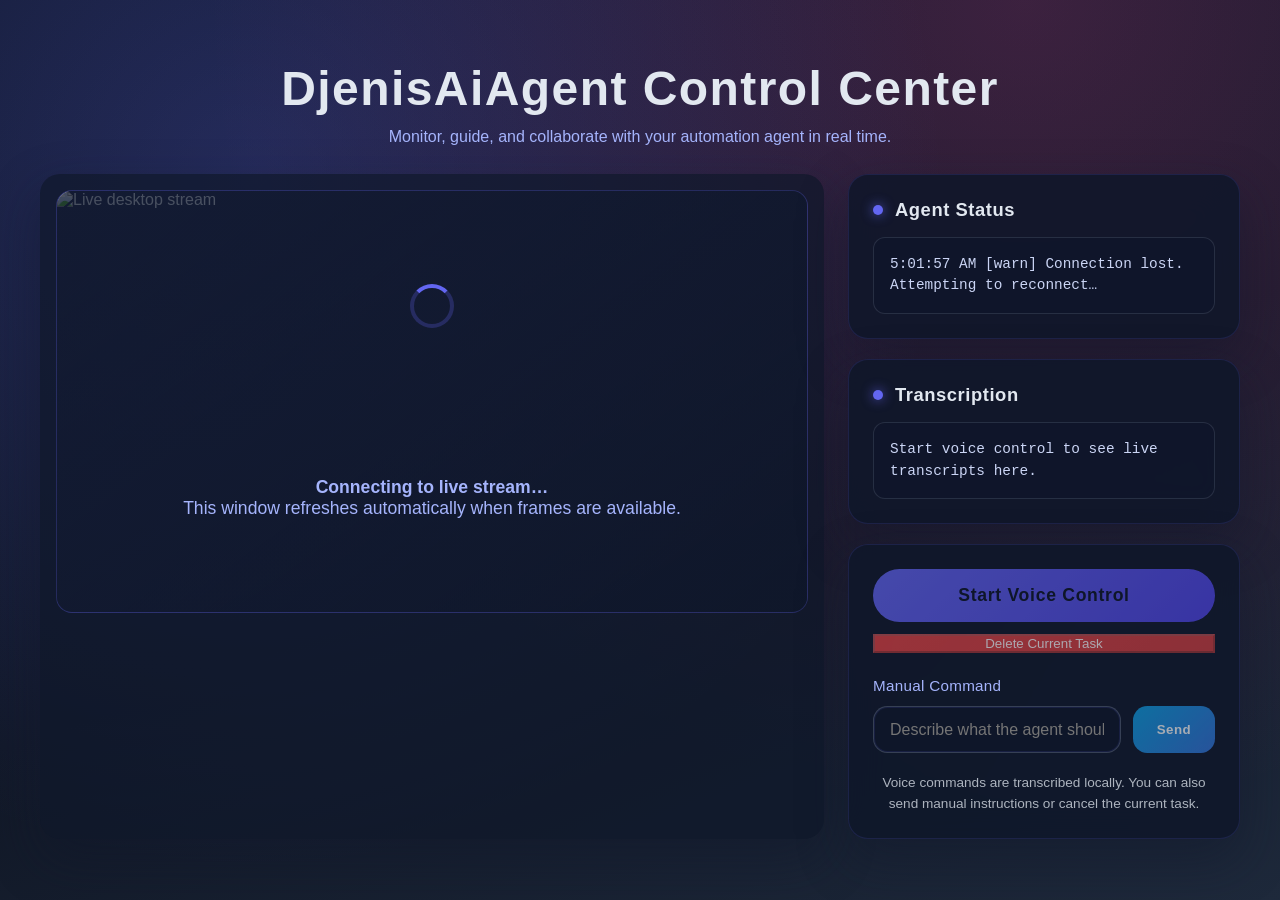
==== index.html @ ed9f4517 "feat: Implement asynchronous agent loop and WebSocket support - Added FastAPI, Uvicorn, and Python W" ====
<!DOCTYPE html>
<html lang="en">
<head>
    <meta charset="UTF-8" />
    <meta name="viewport" content="width=device-width, initial-scale=1.0" />
    <title>DjenisAiAgent Control Center</title>
    <style>
        :root {
            --bg: #0f172a;
            --bg-panel: rgba(15, 23, 42, 0.85);
            --text: #e2e8f0;
            --muted: #a5b4fc;
            --accent: #6366f1;
            --accent-dark: #4f46e5;
            --danger: #ef4444;
            --warning: #f59e0b;
            --success: #22c55e;
            --shadow: 0 20px 50px rgba(15, 23, 42, 0.45);
        }

        * {
            box-sizing: border-box;
            margin: 0;
            padding: 0;
        }

        body {
            min-height: 100vh;
            font-family: "Inter", -apple-system, BlinkMacSystemFont, "Segoe UI", sans-serif;
            background: radial-gradient(circle at 20% 20%, rgba(99, 102, 241, 0.25), transparent 55%),
                        radial-gradient(circle at 80% 0%, rgba(236, 72, 153, 0.2), transparent 60%),
                        linear-gradient(160deg, #0f172a 0%, #111827 55%, #1e293b 100%);
            color: var(--text);
            display: flex;
            align-items: center;
            justify-content: center;
            padding: 2.5rem 1.5rem;
        }

        .container {
            width: 100%;
            max-width: 1200px;
            display: grid;
            gap: 1.75rem;
        }

        header {
            text-align: center;
        }

        header h1 {
            font-size: clamp(2rem, 4vw, 3rem);
            font-weight: 700;
            letter-spacing: 0.03em;
        }

        header p {
            margin-top: 0.75rem;
            font-size: 1rem;
            color: var(--muted);
        }

        .content {
            display: grid;
            grid-template-columns: minmax(0, 2fr) minmax(0, 1fr);
            gap: 1.5rem;
        }

        .stream-container {
            position: relative;
            background: rgba(15, 23, 42, 0.7);
            border-radius: 1.25rem;
            overflow: hidden;
            padding: 1rem;
            box-shadow: var(--shadow);
        }

        .stream-wrapper {
            width: 100%;
            position: relative;
            aspect-ratio: 16 / 9;
            border-radius: 1rem;
            background: linear-gradient(145deg, rgba(99, 102, 241, 0.12), rgba(15, 23, 42, 0.85));
            border: 1px solid rgba(99, 102, 241, 0.25);
            overflow: hidden;
        }

        #stream {
            width: 100%;
            height: 100%;
            object-fit: cover;
            display: block;
            filter: saturate(1.05) contrast(1.05);
        }

        .stream-placeholder {
            position: absolute;
            inset: 0;
            display: grid;
            place-items: center;
            gap: 0.75rem;
            color: var(--muted);
            font-size: 1.1rem;
            text-align: center;
            padding: 1.5rem;
            background: linear-gradient(160deg, rgba(15, 23, 42, 0.75) 0%, rgba(15, 23, 42, 0.55) 100%);
        }

        .spinner {
            width: 44px;
            height: 44px;
            border-radius: 50%;
            border: 4px solid rgba(99, 102, 241, 0.25);
            border-top-color: var(--accent);
            animation: spin 1s linear infinite;
        }

        .panels {
            display: grid;
            gap: 1.25rem;
        }

        .panel {
            background: var(--bg-panel);
            border-radius: 1.25rem;
            padding: 1.5rem;
            box-shadow: var(--shadow);
            border: 1px solid rgba(99, 102, 241, 0.15);
            backdrop-filter: blur(18px);
        }

        .panel h2 {
            font-size: 1.15rem;
            margin-bottom: 1rem;
            display: flex;
            align-items: center;
            gap: 0.75rem;
            letter-spacing: 0.03em;
        }

        .panel h2::before {
            content: "";
            width: 10px;
            height: 10px;
            border-radius: 50%;
            background: var(--accent);
            box-shadow: 0 0 12px rgba(99, 102, 241, 0.8);
        }

        pre {
            max-height: 280px;
            overflow-y: auto;
            background: rgba(15, 23, 42, 0.6);
            border-radius: 0.75rem;
            padding: 1rem;
            font-family: "JetBrains Mono", "Fira Code", ui-monospace, SFMono-Regular, Menlo, Monaco, Consolas, "Liberation Mono", "Courier New", monospace;
            font-size: 0.9rem;
            line-height: 1.5;
            white-space: pre-wrap;
            word-break: break-word;
            border: 1px solid rgba(148, 163, 184, 0.18);
            color: #cbd5f5;
        }

        .controls {
            display: grid;
            gap: 1.25rem;
            place-items: center;
        }

        .control-buttons {
            display: flex;
            flex-wrap: wrap;
            gap: 0.75rem;
            width: 100%;
            justify-content: center;
        }

        .control-buttons button {
            flex: 1 1 220px;
        }

        #controlBtn {
            width: min(100%, 320px);
            padding: 1rem 1.5rem;
            border-radius: 999px;
            border: none;
            font-size: 1.1rem;
            font-weight: 600;
            letter-spacing: 0.04em;
            transition: transform 0.18s ease, box-shadow 0.18s ease, background 0.18s ease, color 0.18s ease;
            cursor: pointer;
            color: #0f172a;
        }

        #controlBtn.idle {
            background: linear-gradient(135deg, var(--accent) 0%, var(--accent-dark) 100%);
            box-shadow: 0 10px 25px rgba(99, 102, 241, 0.35);
        }

        #controlBtn.idle:hover {
            transform: translateY(-2px);
        }

        #controlBtn.listening {
            background: linear-gradient(135deg, rgba(239, 68, 68, 0.95) 0%, rgba(239, 68, 68, 0.8) 100%);
            box-shadow: 0 0 0 0 rgba(239, 68, 68, 0.65);
            color: #fff7f7;
            animation: pulse 1.8s infinite;
        }

        #controlBtn.processing {
            background: linear-gradient(135deg, rgba(245, 158, 11, 0.95) 0%, rgba(245, 158, 11, 0.85) 100%);
            box-shadow: 0 10px 30px rgba(245, 158, 11, 0.45);
            cursor: not-allowed;
            color: #fff9ec;
        }

        #controlBtn.disabled {
            background: linear-gradient(135deg, rgba(148, 163, 184, 0.4) 0%, rgba(148, 163, 184, 0.6) 100%);
            color: rgba(15, 23, 42, 0.65);
            cursor: not-allowed;
            box-shadow: none;
        }

        .controls .danger {
            background: linear-gradient(135deg, rgba(239, 68, 68, 0.95), rgba(239, 68, 68, 0.85));
            color: #fff5f5;
            box-shadow: 0 10px 25px rgba(239, 68, 68, 0.35);
        }

        .controls .danger:hover:not(:disabled) {
            transform: translateY(-2px);
            box-shadow: 0 12px 32px rgba(239, 68, 68, 0.45);
        }

        .manual-command {
            width: 100%;
            display: flex;
            flex-direction: column;
            gap: 0.75rem;
            margin-top: 0.25rem;
        }

        .manual-command label {
            font-size: 0.95rem;
            color: var(--muted);
            letter-spacing: 0.02em;
        }

        .manual-input {
            display: flex;
            gap: 0.75rem;
            width: 100%;
        }

        .manual-input input {
            flex: 1;
            padding: 0.85rem 1rem;
            border-radius: 0.9rem;
            border: 1px solid rgba(148, 163, 184, 0.3);
            background: rgba(15, 23, 42, 0.65);
            color: var(--text);
            font-size: 1rem;
            transition: border 0.2s ease, box-shadow 0.2s ease;
            box-shadow: inset 0 0 0 1px rgba(99, 102, 241, 0.12);
        }

        .manual-input input:focus {
            outline: none;
            border-color: rgba(99, 102, 241, 0.6);
            box-shadow: 0 0 0 2px rgba(99, 102, 241, 0.25);
        }

        #sendTextBtn {
            padding: 0.85rem 1.5rem;
            border-radius: 0.9rem;
            background: linear-gradient(135deg, rgba(14, 165, 233, 0.95), rgba(59, 130, 246, 0.85));
            color: #f8fafc;
            font-weight: 600;
            letter-spacing: 0.03em;
            border: none;
            cursor: pointer;
            transition: transform 0.18s ease, box-shadow 0.18s ease;
            box-shadow: 0 10px 25px rgba(59, 130, 246, 0.35);
        }

        #sendTextBtn:hover:not(:disabled) {
            transform: translateY(-2px);
            box-shadow: 0 14px 32px rgba(59, 130, 246, 0.45);
        }

        button:disabled {
            opacity: 0.65;
            cursor: not-allowed;
            transform: none !important;
            box-shadow: none !important;
        }

        .status-note {
            font-size: 0.85rem;
            color: rgba(226, 232, 240, 0.75);
            text-align: center;
            line-height: 1.5;
        }

        .status-note strong {
            color: #e0e7ff;
        }

        @keyframes spin {
            to {
                transform: rotate(360deg);
            }
        }

        @keyframes pulse {
            0% {
                box-shadow: 0 0 0 0 rgba(239, 68, 68, 0.4);
            }
            70% {
                box-shadow: 0 0 0 22px rgba(239, 68, 68, 0);
            }
            100% {
                box-shadow: 0 0 0 0 rgba(239, 68, 68, 0);
            }
        }

        @media (max-width: 1024px) {
            body {
                padding: 2rem 1rem;
            }

            .content {
                grid-template-columns: 1fr;
            }

            .stream-container {
                order: -1;
            }
        }

        @media (max-width: 640px) {
            header p {
                font-size: 0.95rem;
            }

            .panel {
                padding: 1.25rem;
            }

            pre {
                max-height: 220px;
                font-size: 0.85rem;
            }

            .control-buttons {
                flex-direction: column;
            }

            .manual-input {
                flex-direction: column;
            }

            .manual-input button {
                width: 100%;
            }
        }
    </style>
</head>
<body>
    <div class="container">
        <header>
            <h1>DjenisAiAgent Control Center</h1>
            <p>Monitor, guide, and collaborate with your automation agent in real time.</p>
        </header>
        <main class="content">
            <section class="stream-container">
                <div class="stream-wrapper">
                    <img id="stream" src="/stream" alt="Live desktop stream" />
                    <div class="stream-placeholder" id="streamPlaceholder">
                        <div class="spinner" aria-hidden="true"></div>
                        <div>
                            <strong>Connecting to live stream…</strong>
                            <p>This window refreshes automatically when frames are available.</p>
                        </div>
                    </div>
                </div>
            </section>
            <section class="panels">
                <div class="status-panel panel">
                    <h2>Agent Status</h2>
                    <pre id="agentStatus">Waiting for updates…</pre>
                </div>
                <div class="transcript-panel panel">
                    <h2>Transcription</h2>
                    <pre id="transcript">Start voice control to see live transcripts here.</pre>
                </div>
                <div class="controls panel">
                    <div class="control-buttons">
                        <button id="controlBtn" class="idle" data-state="idle" type="button">Start Voice Control</button>
                        <button id="deleteTaskBtn" class="danger" type="button">Delete Current Task</button>
                    </div>
                    <div class="manual-command">
                        <label for="textCommandInput">Manual Command</label>
                        <div class="manual-input">
                            <input id="textCommandInput" type="text" autocomplete="off" placeholder="Describe what the agent should do" />
                            <button id="sendTextBtn" type="button">Send</button>
                        </div>
                    </div>
                    <p class="status-note" id="controlHint">
                        Voice commands are transcribed locally. You can also send manual instructions or cancel the current task.
                    </p>
                </div>
            </section>
        </main>
    </div>

    <script>
        const controlBtn = document.getElementById("controlBtn");
        const deleteTaskBtn = document.getElementById("deleteTaskBtn");
        const sendTextBtn = document.getElementById("sendTextBtn");
        const textCommandInput = document.getElementById("textCommandInput");
        const controlHint = document.getElementById("controlHint");
        const agentStatus = document.getElementById("agentStatus");
        const transcript = document.getElementById("transcript");
        const stream = document.getElementById("stream");
        const streamPlaceholder = document.getElementById("streamPlaceholder");

        const wsProtocol = window.location.protocol === "https:" ? "wss" : "ws";
        const wsEndpoint = `${wsProtocol}://${window.location.host}/ws`;
        const streamUrl = new URL("/stream", window.location.origin);
        const reconnectDelayMs = 3000;

        let socket;
        let reconnectTimer;
        let recognition;
        let isRecognizing = false;
        let resumeAfterProcessing = false;
        let processingTimeout;
        let isWebSocketOpen = false;
        const transcriptHistory = [];

        const SpeechRecognition = window.SpeechRecognition || window.webkitSpeechRecognition;
        const PROCESSING_TIMEOUT_MS = 15000;
        const TRANSCRIPT_HISTORY_LIMIT = 50;

        const setConnectivity = (connected) => {
            isWebSocketOpen = connected;
            sendTextBtn.disabled = !connected;
            deleteTaskBtn.disabled = !connected;

            if (controlBtn.dataset.state !== "disabled") {
                controlBtn.disabled = !connected || controlBtn.dataset.state === "processing";
            }

            if (!connected) {
                resumeAfterProcessing = false;
                if (recognition && isRecognizing) {
                    isRecognizing = false;
                    try {
                        recognition.stop();
                    } catch (error) {
                        console.warn("Recognition stop failed during disconnect", error);
                    }
                }
            }
        };

        const setButtonState = (state, label) => {
            if (processingTimeout) {
                clearTimeout(processingTimeout);
                processingTimeout = undefined;
            }
            controlBtn.classList.remove("idle", "listening", "processing", "disabled");
            controlBtn.classList.add(state);
            controlBtn.dataset.state = state;
            controlBtn.textContent = label;
            controlBtn.disabled = state === "processing" || state === "disabled" || !isWebSocketOpen;

            if (state === "processing") {
                processingTimeout = setTimeout(() => {
                    if (controlBtn.dataset.state === "processing") {
                        setButtonState("idle", "Start Voice Control");
                        logStatus("Processing timeout elapsed. Ready for next command.", "warn");
                        resumeAfterProcessing = false;
                    }
                }, PROCESSING_TIMEOUT_MS);
            }
        };

        const logStatus = (message, level = "info") => {
            const prefix = level === "error" ? "[error]" : level === "warn" ? "[warn]" : "[info]";
            const timestamp = new Date().toLocaleTimeString();
            agentStatus.textContent = `${timestamp} ${prefix} ${message}`;
        };

        const updateTranscript = (interim = "") => {
            const finalSection = transcriptHistory.join("\n");
            const interimClean = interim.trim();
            let output = finalSection;
            if (interimClean) {
                output += `${finalSection ? "\n\n" : ""}[Interim] ${interimClean}`;
            }
            transcript.textContent = output || "Start voice control to see live transcripts here.";
        };

        const sendCommand = (commandText, { source = "voice" } = {}) => {
            const payload = (commandText || "").trim();
            if (!payload) {
                logStatus("Cannot send an empty command.", "warn");
                return false;
            }

            if (!socket || socket.readyState !== WebSocket.OPEN) {
                logStatus("WebSocket offline. Unable to deliver command.", "error");
                return false;
            }

            const envelope = {
                type: "command",
                payload,
                source,
                requestedAt: Date.now()
            };

            try {
                socket.send(JSON.stringify(envelope));
            } catch (error) {
                console.error("Failed to send command", error);
                logStatus("Network error while sending command.", "error");
                return false;
            }

            logStatus(`Command sent (${source}): "${payload}"`);

            if (source === "voice") {
                resumeAfterProcessing = true;
            } else {
                resumeAfterProcessing = false;
                transcriptHistory.push(`📝 Manual: ${payload}`);
                if (transcriptHistory.length > TRANSCRIPT_HISTORY_LIMIT) {
                    transcriptHistory.shift();
                }
                updateTranscript();
            }

            setButtonState("processing", source === "voice" ? "Processing…" : "Processing manual command…");
            return true;
        };

        const scheduleReconnect = () => {
            if (reconnectTimer) {
                return;
            }
            reconnectTimer = setTimeout(() => {
                reconnectTimer = undefined;
                connectWebSocket();
            }, reconnectDelayMs);
        };

        const connectWebSocket = () => {
            if (socket && socket.readyState === WebSocket.OPEN) {
                return;
            }

            socket = new WebSocket(wsEndpoint);

            socket.onopen = () => {
                if (reconnectTimer) {
                    clearTimeout(reconnectTimer);
                    reconnectTimer = undefined;
                }
                setConnectivity(true);
                logStatus("Connected to agent.");
            };

            socket.onmessage = (event) => {
                const message = event.data;
                agentStatus.textContent = message;

                if (typeof message === "string") {
                    const normalized = message.toLowerCase();

                    const readyForNext = normalized.includes("ready for next command");
                    const cancellationAck = normalized.includes("cancellation requested");
                    const emptyIgnored = normalized.includes("empty command ignored");

                    if (cancellationAck) {
                        resumeAfterProcessing = false;
                        if (recognition && isRecognizing) {
                            isRecognizing = false;
                            try {
                                recognition.stop();
                            } catch (error) {
                                console.warn("Recognition stop failed after cancellation", error);
                            }
                        }
                        if (controlBtn.dataset.state !== "disabled") {
                            setButtonState("idle", "Start Voice Control");
                        }
                        return;
                    }

                    if (readyForNext) {
                        if (resumeAfterProcessing && recognition && controlBtn.dataset.state !== "disabled") {
                            resumeAfterProcessing = false;
                            try {
                                recognition.start();
                                isRecognizing = true;
                                setButtonState("listening", "Listening… Tap to stop");
                                logStatus("Ready for next command. Voice control resumed.");
                                return;
                            } catch (error) {
                                console.error("Failed to restart recognition", error);
                                logStatus("Unable to restart voice capture automatically.", "warn");
                            }
                        }

                        if (controlBtn.dataset.state === "processing") {
                            setButtonState("idle", "Start Voice Control");
                        }
                        return;
                    }

                    if (emptyIgnored && controlBtn.dataset.state === "processing") {
                        setButtonState("idle", "Start Voice Control");
                    }
                }
            };

            socket.onclose = () => {
                setConnectivity(false);
                logStatus("Connection lost. Attempting to reconnect…", "warn");
                if (controlBtn.dataset.state !== "disabled") {
                    setButtonState("idle", "Start Voice Control");
                }
                scheduleReconnect();
            };

            socket.onerror = (error) => {
                console.error("WebSocket error", error);
                logStatus("WebSocket error encountered.", "error");
            };
        };

        const initialiseSpeechRecognition = () => {
            if (!SpeechRecognition) {
                controlBtn.classList.remove("idle", "listening", "processing");
                controlBtn.classList.add("disabled");
                controlBtn.dataset.state = "disabled";
                controlBtn.disabled = true;
                controlBtn.textContent = "Voice Control Unsupported";
                controlHint.innerHTML = "Your browser doesn't support the Web Speech API. Try Chrome on desktop.";
                logStatus("Speech recognition unavailable on this browser.", "error");
                return false;
            }

            if (recognition) {
                return true;
            }

            recognition = new SpeechRecognition();
            recognition.lang = navigator.language || "en-US";
            recognition.continuous = true;
            recognition.interimResults = true;

            recognition.onstart = () => {
                isRecognizing = true;
                resumeAfterProcessing = false;
                setButtonState("listening", "Listening… Tap to stop");
                logStatus("Listening for commands…");
            };

            recognition.onresult = (event) => {
                let interimTranscript = "";
                const finalSegments = [];

                for (let i = event.resultIndex; i < event.results.length; i += 1) {
                    const result = event.results[i];
                    const textChunk = (result[0]?.transcript || "").trim();
                    if (!textChunk) {
                        continue;
                    }
                    if (result.isFinal) {
                        finalSegments.push(textChunk);
                    } else {
                        interimTranscript += `${textChunk} `;
                    }
                }

                if (finalSegments.length > 0) {
                    finalSegments.forEach((segment) => {
                        transcriptHistory.push(segment);
                        if (transcriptHistory.length > TRANSCRIPT_HISTORY_LIMIT) {
                            transcriptHistory.shift();
                        }
                    });
                    updateTranscript();
                    const combined = finalSegments.join(" ");
                    const dispatched = sendCommand(combined, { source: "voice" });
                    if (dispatched) {
                        isRecognizing = false;
                        try {
                            recognition.stop();
                        } catch (error) {
                            console.warn("Unable to stop recognition after dispatch", error);
                        }
                    } else {
                        resumeAfterProcessing = false;
                        if (controlBtn.dataset.state !== "disabled") {
                            setButtonState("idle", "Start Voice Control");
                        }
                    }
                } else {
                    updateTranscript(interimTranscript);
                }
            };

            recognition.onerror = (event) => {
                console.error("Speech recognition error:", event.error);
                logStatus(`Speech recognition error: ${event.error}`, "error");
                isRecognizing = false;
                resumeAfterProcessing = false;
                if (event.error === "not-allowed" || event.error === "service-not-allowed") {
                    controlBtn.classList.add("disabled");
                    controlBtn.dataset.state = "disabled";
                    controlBtn.disabled = true;
                    controlBtn.textContent = "Microphone Access Blocked";
                    controlHint.textContent = "Microphone access denied. Update browser permissions and reload.";
                }
            };

            recognition.onend = () => {
                if (resumeAfterProcessing && socket && socket.readyState === WebSocket.OPEN && controlBtn.dataset.state !== "disabled") {
                    try {
                        recognition.start();
                        isRecognizing = true;
                        setButtonState("listening", "Listening… Tap to stop");
                        resumeAfterProcessing = false;
                        return;
                    } catch (error) {
                        console.error("Failed to restart recognition on end", error);
                        logStatus("Unable to restart voice capture automatically.", "warn");
                    }
                }

                if (isRecognizing) {
                    try {
                        recognition.start();
                        return;
                    } catch (error) {
                        console.error("Recognition restart failed", error);
                        isRecognizing = false;
                    }
                }

                if (controlBtn.dataset.state !== "processing" && controlBtn.dataset.state !== "disabled") {
                    setButtonState("idle", "Start Voice Control");
                }
            };

            return true;
        };

        controlBtn.addEventListener("click", () => {
            const state = controlBtn.dataset.state || "idle";
            if (state === "processing" || state === "disabled") {
                return;
            }

            if (!recognition && !initialiseSpeechRecognition()) {
                return;
            }

            if (!recognition) {
                return;
            }

            if (state === "idle") {
                if (!isWebSocketOpen) {
                    logStatus("WebSocket offline. Connect before starting voice control.", "warn");
                    return;
                }
                isRecognizing = true;
                resumeAfterProcessing = false;
                recognition.start();
            } else if (state === "listening") {
                isRecognizing = false;
                resumeAfterProcessing = false;
                recognition.stop();
                setButtonState("idle", "Start Voice Control");
                logStatus("Voice control paused.");
            }
        });

        sendTextBtn.addEventListener("click", () => {
            const command = textCommandInput.value.trim();
            if (!command) {
                textCommandInput.focus();
                return;
            }
            if (sendCommand(command, { source: "manual" })) {
                textCommandInput.value = "";
            }
        });

        textCommandInput.addEventListener("keydown", (event) => {
            if (event.key === "Enter") {
                event.preventDefault();
                sendTextBtn.click();
            }
        });

        deleteTaskBtn.addEventListener("click", () => {
            if (!socket || socket.readyState !== WebSocket.OPEN) {
                logStatus("Cannot cancel task: WebSocket offline.", "error");
                return;
            }

            socket.send(JSON.stringify({
                type: "delete_task",
                requestedAt: Date.now()
            }));
            resumeAfterProcessing = false;
            if (recognition && isRecognizing) {
                isRecognizing = false;
                try {
                    recognition.stop();
                } catch (error) {
                    console.warn("Unable to stop recognition during cancellation", error);
                }
            }
            setButtonState("processing", "Cancelling current task…");
            logStatus("Cancellation request sent to agent.");
        });

        stream.src = streamUrl.href;
        stream.addEventListener("load", () => {
            streamPlaceholder.style.display = "none";
        });
        stream.addEventListener("error", () => {
            streamPlaceholder.style.display = "grid";
        });
        if (stream.complete && stream.naturalWidth > 0) {
            streamPlaceholder.style.display = "none";
        }

        setButtonState("idle", "Start Voice Control");
        setConnectivity(false);
        connectWebSocket();
        const speechReady = initialiseSpeechRecognition();
        if (speechReady && isWebSocketOpen) {
            setButtonState("idle", "Start Voice Control");
        }

        window.addEventListener("beforeunload", () => {
            if (socket && socket.readyState === WebSocket.OPEN) {
                socket.close();
            }
            if (recognition && isRecognizing) {
                isRecognizing = false;
                recognition.stop();
            }
        });
    </script>
</body>
</html>
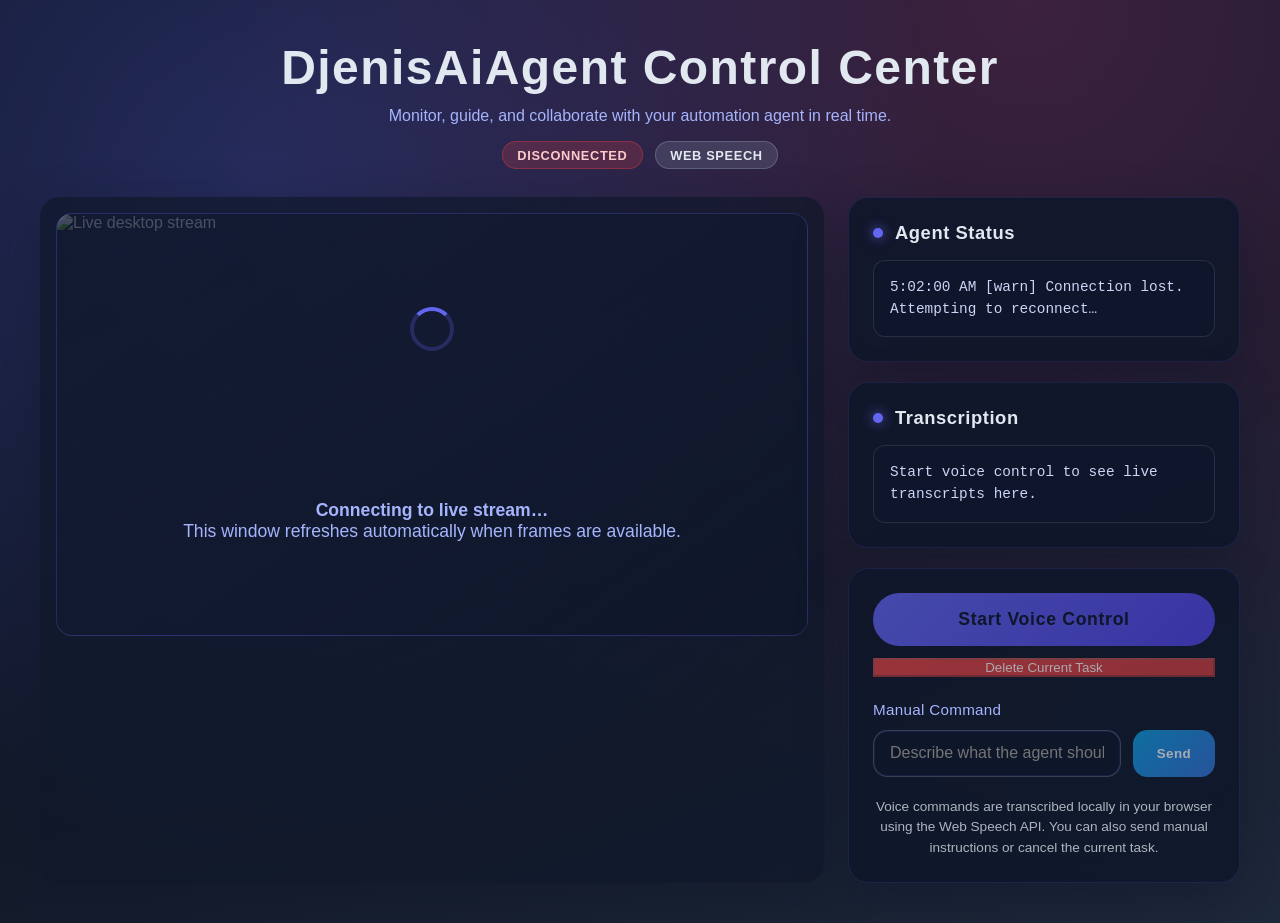
==== commit a08cb60d: "feat: Add local audio transcription endpoint and Vosk integration - Implemented a new FastAPI endpoi" ====
--- a/index.html
+++ b/index.html
@@ -60,6 +60,51 @@
             color: var(--muted);
         }
 
+        .status-badges {
+            margin-top: 1rem;
+            display: flex;
+            justify-content: center;
+            gap: 0.75rem;
+            flex-wrap: wrap;
+        }
+
+        .badge {
+            padding: 0.35rem 0.9rem;
+            border-radius: 999px;
+            font-size: 0.8rem;
+            font-weight: 600;
+            letter-spacing: 0.05em;
+            text-transform: uppercase;
+            background: rgba(99, 102, 241, 0.2);
+            color: var(--text);
+            border: 1px solid rgba(99, 102, 241, 0.3);
+            transition: background 0.3s ease, color 0.3s ease, border 0.3s ease;
+        }
+
+        .badge.online {
+            background: rgba(34, 197, 94, 0.18);
+            color: #bbf7d0;
+            border-color: rgba(34, 197, 94, 0.4);
+        }
+
+        .badge.offline {
+            background: rgba(239, 68, 68, 0.2);
+            color: #fecaca;
+            border-color: rgba(239, 68, 68, 0.35);
+        }
+
+        .badge.neutral {
+            background: rgba(148, 163, 184, 0.2);
+            color: #e2e8f0;
+            border-color: rgba(148, 163, 184, 0.35);
+        }
+
+        .badge.local {
+            background: rgba(56, 189, 248, 0.2);
+            color: #bae6fd;
+            border-color: rgba(56, 189, 248, 0.4);
+        }
+
         .content {
             display: grid;
             grid-template-columns: minmax(0, 2fr) minmax(0, 1fr);
@@ -345,6 +390,11 @@
                 font-size: 0.95rem;
             }
 
+            .status-badges {
+                flex-direction: column;
+                gap: 0.5rem;
+            }
+
             .panel {
                 padding: 1.25rem;
             }
@@ -364,6 +414,35 @@
 
             .manual-input button {
                 width: 100%;
+            }
+        }
+
+        @media (max-width: 480px) {
+            body {
+                padding: 1.5rem 0.75rem;
+            }
+
+            header h1 {
+                font-size: 1.75rem;
+            }
+
+            .stream-wrapper {
+                aspect-ratio: 3 / 4;
+            }
+
+            .status-panel h2,
+            .transcript-panel h2,
+            .controls h2 {
+                font-size: 1.05rem;
+            }
+
+            pre {
+                max-height: 180px;
+            }
+
+            .badge {
+                width: 100%;
+                text-align: center;
             }
         }
     </style>
@@ -373,6 +452,10 @@
         <header>
             <h1>DjenisAiAgent Control Center</h1>
             <p>Monitor, guide, and collaborate with your automation agent in real time.</p>
+            <div class="status-badges" role="status">
+                <span id="statusConnection" class="badge offline" aria-live="polite">Disconnected</span>
+                <span id="statusAudioMode" class="badge neutral">Web Speech</span>
+            </div>
         </header>
         <main class="content">
             <section class="stream-container">
@@ -417,6 +500,215 @@
     </div>
 
     <script>
+        const AUDIO_MODE = Object.freeze({
+            WEB: "web-speech",
+            LOCAL: "local"
+        });
+
+        class LocalAudioTranscriber {
+            constructor({ targetSampleRate = 16000 } = {}) {
+                this.targetSampleRate = targetSampleRate;
+                this.stream = null;
+                this.audioContext = null;
+                this.sourceNode = null;
+                this.processorNode = null;
+                this.silenceNode = null;
+                this.chunks = [];
+                this.isRecording = false;
+                this.sampleRate = targetSampleRate;
+            }
+
+            async prepare() {
+                if (!navigator.mediaDevices?.getUserMedia) {
+                    throw new Error("MediaDevices.getUserMedia non è supportato da questo browser.");
+                }
+
+                if (!this.audioContext) {
+                    const stream = await navigator.mediaDevices.getUserMedia({
+                        audio: {
+                            channelCount: 1,
+                            echoCancellation: true,
+                            noiseSuppression: true,
+                            autoGainControl: true
+                        }
+                    });
+
+                    const AudioCtx = window.AudioContext || window.webkitAudioContext;
+                    if (!AudioCtx) {
+                        stream.getTracks().forEach((track) => track.stop());
+                        throw new Error("AudioContext non supportato.");
+                    }
+
+                    this.stream = stream;
+                    this.audioContext = new AudioCtx({ sampleRate: this.targetSampleRate });
+                    this.sampleRate = this.audioContext.sampleRate;
+                    this.sourceNode = this.audioContext.createMediaStreamSource(stream);
+                    this.processorNode = this.audioContext.createScriptProcessor(4096, 1, 1);
+                    this.processorNode.onaudioprocess = (event) => {
+                        if (!this.isRecording) {
+                            return;
+                        }
+                        const channelData = event.inputBuffer.getChannelData(0);
+                        this.chunks.push(channelData.slice(0));
+                    };
+                    this.silenceNode = this.audioContext.createGain();
+                    this.silenceNode.gain.value = 0;
+                    this.sourceNode.connect(this.processorNode);
+                    this.processorNode.connect(this.silenceNode);
+                    this.silenceNode.connect(this.audioContext.destination);
+                }
+
+                if (this.audioContext.state === "suspended") {
+                    await this.audioContext.resume();
+                }
+            }
+
+            async start() {
+                await this.prepare();
+                this.chunks = [];
+                this.isRecording = true;
+            }
+
+            async stop() {
+                if (!this.isRecording) {
+                    return "";
+                }
+                this.isRecording = false;
+
+                const samples = this._mergeChunks();
+                if (!samples.length) {
+                    return "";
+                }
+
+                const resampled = this._resample(samples, this.sampleRate, this.targetSampleRate);
+                const wavBlob = this._encodeWav(resampled, this.targetSampleRate);
+                return this._transcribe(wavBlob);
+            }
+
+            cancel() {
+                this.isRecording = false;
+                this.chunks = [];
+            }
+
+            dispose() {
+                this.cancel();
+                if (this.processorNode) {
+                    this.processorNode.disconnect();
+                    this.processorNode = null;
+                }
+                if (this.silenceNode) {
+                    this.silenceNode.disconnect();
+                    this.silenceNode = null;
+                }
+                if (this.sourceNode) {
+                    this.sourceNode.disconnect();
+                    this.sourceNode = null;
+                }
+                if (this.audioContext) {
+                    this.audioContext.close();
+                    this.audioContext = null;
+                }
+                if (this.stream) {
+                    this.stream.getTracks().forEach((track) => track.stop());
+                    this.stream = null;
+                }
+            }
+
+            _mergeChunks() {
+                if (!this.chunks.length) {
+                    return new Float32Array(0);
+                }
+                const totalLength = this.chunks.reduce((acc, chunk) => acc + chunk.length, 0);
+                const merged = new Float32Array(totalLength);
+                let offset = 0;
+                this.chunks.forEach((chunk) => {
+                    merged.set(chunk, offset);
+                    offset += chunk.length;
+                });
+                return merged;
+            }
+
+            _resample(samples, inSampleRate, outSampleRate) {
+                if (inSampleRate === outSampleRate) {
+                    return samples;
+                }
+                const ratio = inSampleRate / outSampleRate;
+                const newLength = Math.round(samples.length / ratio);
+                const resampled = new Float32Array(newLength);
+                for (let i = 0; i < newLength; i += 1) {
+                    const idx = i * ratio;
+                    const lower = Math.floor(idx);
+                    const upper = Math.min(samples.length - 1, lower + 1);
+                    const weight = idx - lower;
+                    const value = samples[lower] * (1 - weight) + samples[upper] * weight;
+                    resampled[i] = value;
+                }
+                return resampled;
+            }
+
+            _encodeWav(samples, sampleRate) {
+                const buffer = new ArrayBuffer(44 + samples.length * 2);
+                const view = new DataView(buffer);
+
+                const writeString = (dataView, offset, string) => {
+                    for (let i = 0; i < string.length; i += 1) {
+                        dataView.setUint8(offset + i, string.charCodeAt(i));
+                    }
+                };
+
+                const floatTo16BitPCM = (dataView, offset, input) => {
+                    for (let i = 0; i < input.length; i += 1, offset += 2) {
+                        let s = Math.max(-1, Math.min(1, input[i]));
+                        s = s < 0 ? s * 0x8000 : s * 0x7fff;
+                        dataView.setInt16(offset, s, true);
+                    }
+                };
+
+                writeString(view, 0, "RIFF");
+                view.setUint32(4, 36 + samples.length * 2, true);
+                writeString(view, 8, "WAVE");
+                writeString(view, 12, "fmt ");
+                view.setUint32(16, 16, true);
+                view.setUint16(20, 1, true);
+                view.setUint16(22, 1, true);
+                view.setUint32(24, sampleRate, true);
+                view.setUint32(28, sampleRate * 2, true);
+                view.setUint16(32, 2, true);
+                view.setUint16(34, 16, true);
+                writeString(view, 36, "data");
+                view.setUint32(40, samples.length * 2, true);
+
+                floatTo16BitPCM(view, 44, samples);
+                return new Blob([view.buffer], { type: "audio/wav" });
+            }
+
+            async _transcribe(blob) {
+                const formData = new FormData();
+                formData.append("file", blob, "command.wav");
+
+                const response = await fetch("/api/transcribe", {
+                    method: "POST",
+                    body: formData,
+                });
+
+                if (!response.ok) {
+                    let detail = "Errore durante la trascrizione locale.";
+                    try {
+                        const payload = await response.json();
+                        if (payload?.detail) {
+                            detail = payload.detail;
+                        }
+                    } catch (error) {
+                        console.warn("Impossibile analizzare la risposta della trascrizione", error);
+                    }
+                    throw new Error(detail);
+                }
+
+                const payload = await response.json();
+                return (payload?.transcript || "").trim();
+            }
+        }
+
         const controlBtn = document.getElementById("controlBtn");
         const deleteTaskBtn = document.getElementById("deleteTaskBtn");
         const sendTextBtn = document.getElementById("sendTextBtn");
@@ -426,24 +718,31 @@
         const transcript = document.getElementById("transcript");
         const stream = document.getElementById("stream");
         const streamPlaceholder = document.getElementById("streamPlaceholder");
-
-        const wsProtocol = window.location.protocol === "https:" ? "wss" : "ws";
-        const wsEndpoint = `${wsProtocol}://${window.location.host}/ws`;
-        const streamUrl = new URL("/stream", window.location.origin);
-        const reconnectDelayMs = 3000;
-
-        let socket;
-        let reconnectTimer;
-        let recognition;
-        let isRecognizing = false;
-        let resumeAfterProcessing = false;
-        let processingTimeout;
-        let isWebSocketOpen = false;
-        const transcriptHistory = [];
-
-        const SpeechRecognition = window.SpeechRecognition || window.webkitSpeechRecognition;
-        const PROCESSING_TIMEOUT_MS = 15000;
-        const TRANSCRIPT_HISTORY_LIMIT = 50;
+    const statusConnectionBadge = document.getElementById("statusConnection");
+    const statusAudioModeBadge = document.getElementById("statusAudioMode");
+
+    const wsProtocol = window.location.protocol === "https:" ? "wss" : "ws";
+    const wsEndpoint = `${wsProtocol}://${window.location.host}/ws`;
+    const streamUrl = new URL("/stream", window.location.origin);
+    const reconnectDelayMs = 3000;
+
+    const SpeechRecognition = window.SpeechRecognition || window.webkitSpeechRecognition;
+    let audioMode = SpeechRecognition ? AUDIO_MODE.WEB : AUDIO_MODE.LOCAL;
+    let localTranscriber = null;
+    let localTranscriberReady = false;
+    const LOCAL_TARGET_SAMPLE_RATE = 16000;
+
+    let socket;
+    let reconnectTimer;
+    let recognition;
+    let isRecognizing = false;
+    let resumeAfterProcessing = false;
+    let processingTimeout;
+    let isWebSocketOpen = false;
+    const transcriptHistory = [];
+
+    const PROCESSING_TIMEOUT_MS = 15000;
+    const TRANSCRIPT_HISTORY_LIMIT = 50;
 
         const setConnectivity = (connected) => {
             isWebSocketOpen = connected;
@@ -452,6 +751,12 @@
 
             if (controlBtn.dataset.state !== "disabled") {
                 controlBtn.disabled = !connected || controlBtn.dataset.state === "processing";
+            }
+
+            if (statusConnectionBadge) {
+                statusConnectionBadge.textContent = connected ? "Connected" : "Disconnected";
+                statusConnectionBadge.classList.toggle("online", connected);
+                statusConnectionBadge.classList.toggle("offline", !connected);
             }
 
             if (!connected) {
@@ -464,6 +769,10 @@
                         console.warn("Recognition stop failed during disconnect", error);
                     }
                 }
+                if (audioMode === AUDIO_MODE.LOCAL && localTranscriber) {
+                    localTranscriber.cancel();
+                    isRecognizing = false;
+                }
             }
         };
 
@@ -489,10 +798,71 @@
             }
         };
 
+        const ensureLocalTranscriber = async () => {
+            if (!localTranscriber) {
+                localTranscriber = new LocalAudioTranscriber({ targetSampleRate: LOCAL_TARGET_SAMPLE_RATE });
+            }
+            if (!localTranscriberReady) {
+                try {
+                    await localTranscriber.prepare();
+                    localTranscriberReady = true;
+                } catch (error) {
+                    console.error("Impossibile inizializzare la trascrizione locale", error);
+                    logStatus(`Impossibile accedere al microfono: ${error.message}`, "error");
+                    return false;
+                }
+            }
+            return true;
+        };
+
+        const switchToLocalTranscription = async (reason = "") => {
+            const previousMode = audioMode;
+            audioMode = AUDIO_MODE.LOCAL;
+            if (recognition) {
+                try {
+                    recognition.stop();
+                } catch (error) {
+                    console.warn("Errore durante lo stop della Web Speech API", error);
+                }
+                recognition = null;
+            }
+            const ready = await ensureLocalTranscriber();
+            if (!ready) {
+                audioMode = previousMode;
+                return false;
+            }
+            updateHintForMode();
+            if (reason) {
+                logStatus(reason, "warn");
+            } else {
+                logStatus("Speech API non disponibile. Passaggio alla trascrizione locale.", "warn");
+            }
+            setButtonState("idle", "Start Voice Control");
+            return true;
+        };
+
         const logStatus = (message, level = "info") => {
             const prefix = level === "error" ? "[error]" : level === "warn" ? "[warn]" : "[info]";
             const timestamp = new Date().toLocaleTimeString();
             agentStatus.textContent = `${timestamp} ${prefix} ${message}`;
+        };
+
+        const updateHintForMode = () => {
+            if (audioMode === AUDIO_MODE.WEB) {
+                controlHint.innerHTML = "Voice commands are transcribed locally in your browser using the Web Speech API. You can also send manual instructions or cancel the current task.";
+                if (statusAudioModeBadge) {
+                    statusAudioModeBadge.textContent = "Web Speech";
+                    statusAudioModeBadge.classList.add("neutral");
+                    statusAudioModeBadge.classList.remove("local");
+                }
+            } else {
+                controlHint.innerHTML = "Voice commands are processed on-device. Press start to record, then tap again to send the command to the agent.";
+                if (statusAudioModeBadge) {
+                    statusAudioModeBadge.textContent = "Local Vosk";
+                    statusAudioModeBadge.classList.add("local");
+                    statusAudioModeBadge.classList.remove("neutral");
+                }
+            }
         };
 
         const updateTranscript = (interim = "") => {
@@ -535,7 +905,7 @@
             logStatus(`Command sent (${source}): "${payload}"`);
 
             if (source === "voice") {
-                resumeAfterProcessing = true;
+                resumeAfterProcessing = audioMode === AUDIO_MODE.WEB;
             } else {
                 resumeAfterProcessing = false;
                 transcriptHistory.push(`📝 Manual: ${payload}`);
@@ -645,6 +1015,10 @@
         };
 
         const initialiseSpeechRecognition = () => {
+            if (audioMode !== AUDIO_MODE.WEB) {
+                return false;
+            }
+
             if (!SpeechRecognition) {
                 controlBtn.classList.remove("idle", "listening", "processing");
                 controlBtn.classList.add("disabled");
@@ -722,12 +1096,9 @@
                 logStatus(`Speech recognition error: ${event.error}`, "error");
                 isRecognizing = false;
                 resumeAfterProcessing = false;
-                if (event.error === "not-allowed" || event.error === "service-not-allowed") {
-                    controlBtn.classList.add("disabled");
-                    controlBtn.dataset.state = "disabled";
-                    controlBtn.disabled = true;
-                    controlBtn.textContent = "Microphone Access Blocked";
-                    controlHint.textContent = "Microphone access denied. Update browser permissions and reload.";
+                const fallbackErrors = ["not-allowed", "service-not-allowed", "network"];
+                if (fallbackErrors.includes(event.error)) {
+                    switchToLocalTranscription("Permessi microfono negati o servizio non disponibile. Uso trascrizione locale.");
                 }
             };
 
@@ -763,34 +1134,92 @@
             return true;
         };
 
-        controlBtn.addEventListener("click", () => {
+        controlBtn.addEventListener("click", async () => {
             const state = controlBtn.dataset.state || "idle";
             if (state === "processing" || state === "disabled") {
                 return;
             }
 
-            if (!recognition && !initialiseSpeechRecognition()) {
+            if (!isWebSocketOpen) {
+                logStatus("WebSocket offline. Connect before starting voice control.", "warn");
                 return;
             }
 
-            if (!recognition) {
+            if (audioMode === AUDIO_MODE.WEB) {
+                if (!recognition && !initialiseSpeechRecognition()) {
+                    return;
+                }
+
+                if (!recognition) {
+                    await switchToLocalTranscription("Impossibile inizializzare la Web Speech API. Passaggio alla trascrizione locale.");
+                    return;
+                }
+
+                if (state === "idle") {
+                    isRecognizing = true;
+                    resumeAfterProcessing = false;
+                    try {
+                        recognition.start();
+                    } catch (error) {
+                        console.error("Recognition start failed", error);
+                        logStatus("Impossibile avviare la trascrizione vocale del browser.", "error");
+                        await switchToLocalTranscription("Errore di avvio della Web Speech API. Uso trascrizione locale.");
+                    }
+                } else if (state === "listening") {
+                    isRecognizing = false;
+                    resumeAfterProcessing = false;
+                    try {
+                        recognition.stop();
+                    } catch (error) {
+                        console.warn("Recognition stop failed", error);
+                    }
+                    setButtonState("idle", "Start Voice Control");
+                    logStatus("Voice control paused.");
+                }
                 return;
             }
 
+            const ready = await ensureLocalTranscriber();
+            if (!ready) {
+                return;
+            }
+
             if (state === "idle") {
-                if (!isWebSocketOpen) {
-                    logStatus("WebSocket offline. Connect before starting voice control.", "warn");
-                    return;
-                }
-                isRecognizing = true;
-                resumeAfterProcessing = false;
-                recognition.start();
+                try {
+                    await localTranscriber.start();
+                    isRecognizing = true;
+                    setButtonState("listening", "Recording… Tap to stop");
+                    logStatus("Recording… tap stop to transcribe.");
+                } catch (error) {
+                    console.error("Local recording start failed", error);
+                    logStatus(`Impossibile avviare la registrazione: ${error.message}`, "error");
+                    setButtonState("idle", "Start Voice Control");
+                }
             } else if (state === "listening") {
-                isRecognizing = false;
-                resumeAfterProcessing = false;
-                recognition.stop();
-                setButtonState("idle", "Start Voice Control");
-                logStatus("Voice control paused.");
+                try {
+                    setButtonState("processing", "Trascrizione in corso…");
+                    const transcriptText = await localTranscriber.stop();
+                    if (!transcriptText) {
+                        logStatus("Nessuna trascrizione rilevata. Ripeti il comando.", "warn");
+                        setButtonState("idle", "Start Voice Control");
+                        return;
+                    }
+                    transcriptHistory.push(transcriptText);
+                    if (transcriptHistory.length > TRANSCRIPT_HISTORY_LIMIT) {
+                        transcriptHistory.shift();
+                    }
+                    updateTranscript();
+                    const dispatched = sendCommand(transcriptText, { source: "voice" });
+                    if (!dispatched) {
+                        setButtonState("idle", "Start Voice Control");
+                    }
+                } catch (error) {
+                    console.error("Local transcription failed", error);
+                    logStatus(`Errore trascrizione: ${error.message}`, "error");
+                    setButtonState("idle", "Start Voice Control");
+                } finally {
+                    isRecognizing = false;
+                }
             }
         });
 
@@ -831,6 +1260,10 @@
                     console.warn("Unable to stop recognition during cancellation", error);
                 }
             }
+            if (audioMode === AUDIO_MODE.LOCAL && localTranscriber && isRecognizing) {
+                localTranscriber.cancel();
+                isRecognizing = false;
+            }
             setButtonState("processing", "Cancelling current task…");
             logStatus("Cancellation request sent to agent.");
         });
@@ -846,12 +1279,16 @@
             streamPlaceholder.style.display = "none";
         }
 
+        updateHintForMode();
         setButtonState("idle", "Start Voice Control");
         setConnectivity(false);
         connectWebSocket();
-        const speechReady = initialiseSpeechRecognition();
-        if (speechReady && isWebSocketOpen) {
-            setButtonState("idle", "Start Voice Control");
+
+        if (audioMode === AUDIO_MODE.WEB) {
+            const speechReady = initialiseSpeechRecognition();
+            if (speechReady && isWebSocketOpen) {
+                setButtonState("idle", "Start Voice Control");
+            }
         }
 
         window.addEventListener("beforeunload", () => {
@@ -861,6 +1298,9 @@
             if (recognition && isRecognizing) {
                 isRecognizing = false;
                 recognition.stop();
+            }
+            if (localTranscriber) {
+                localTranscriber.dispose();
             }
         });
     </script>
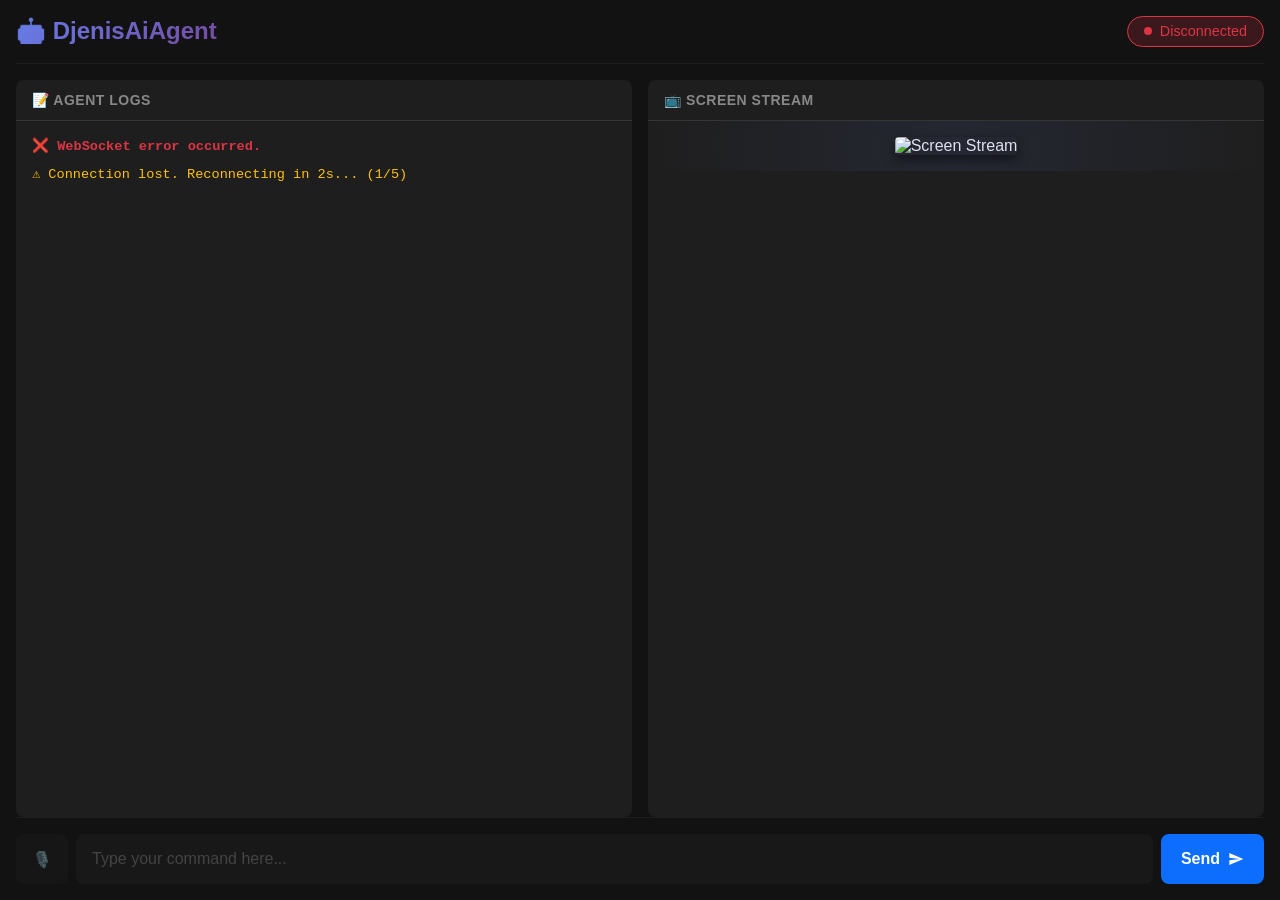
==== commit 640d1942: "Remove obsolete test scripts for perception and WebSocket connectivity; add browser automation tools" ====
--- a/index.html
+++ b/index.html
@@ -6,443 +6,285 @@
     <title>DjenisAiAgent Control Center</title>
     <style>
         :root {
-            --bg: #0f172a;
-            --bg-panel: rgba(15, 23, 42, 0.85);
-            --text: #e2e8f0;
-            --muted: #a5b4fc;
-            --accent: #6366f1;
-            --accent-dark: #4f46e5;
-            --danger: #ef4444;
-            --warning: #f59e0b;
-            --success: #22c55e;
-            --shadow: 0 20px 50px rgba(15, 23, 42, 0.45);
-        }
-
+            --bg-color: #121212;
+            --surface-color: #1e1e1e;
+            --primary-color: #0d6efd;
+            --text-color: #e0e0f0;
+            --text-muted-color: #888;
+            --success-color: #198754;
+            --warning-color: #ffc107;
+            --error-color: #dc3545;
+            --font-family: -apple-system, BlinkMacSystemFont, "Segoe UI", Roboto, Helvetica, Arial, sans-serif;
+        }
         * {
             box-sizing: border-box;
             margin: 0;
             padding: 0;
         }
-
         body {
-            min-height: 100vh;
-            font-family: "Inter", -apple-system, BlinkMacSystemFont, "Segoe UI", sans-serif;
-            background: radial-gradient(circle at 20% 20%, rgba(99, 102, 241, 0.25), transparent 55%),
-                        radial-gradient(circle at 80% 0%, rgba(236, 72, 153, 0.2), transparent 60%),
-                        linear-gradient(160deg, #0f172a 0%, #111827 55%, #1e293b 100%);
-            color: var(--text);
+            background-color: var(--bg-color);
+            color: var(--text-color);
+            font-family: var(--font-family);
+            display: flex;
+            flex-direction: column;
+            height: 100vh;
+            overflow: hidden;
+        }
+        .container {
+            display: flex;
+            flex-direction: column;
+            height: 100%;
+            width: 100%;
+            max-width: 1400px;
+            margin: 0 auto;
+            padding: 1rem;
+        }
+        header {
+            display: flex;
+            justify-content: space-between;
+            align-items: center;
+            padding-bottom: 1rem;
+            border-bottom: 1px solid var(--surface-color);
+        }
+        h1 {
+            font-size: 1.5rem;
+            margin: 0;
+            background: linear-gradient(135deg, #667eea 0%, #764ba2 100%);
+            -webkit-background-clip: text;
+            -webkit-text-fill-color: transparent;
+            background-clip: text;
+        }
+        .status-indicator {
+            display: flex;
+            align-items: center;
+            gap: 0.5rem;
+            padding: 0.4rem 1rem;
+            border-radius: 99px;
+            font-weight: 500;
+            font-size: 0.9rem;
+            transition: all 0.3s ease;
+        }
+        .status-dot {
+            width: 8px;
+            height: 8px;
+            border-radius: 50%;
+            animation: pulse 2s ease-in-out infinite;
+        }
+        @keyframes pulse {
+            0%, 100% { opacity: 1; }
+            50% { opacity: 0.5; }
+        }
+        .status-indicator.idle { background-color: var(--surface-color); color: var(--text-muted-color); }
+        .status-indicator.idle .status-dot { background-color: var(--text-muted-color); animation: none; }
+        .status-indicator.running { background-color: rgba(13, 110, 253, 0.2); color: var(--primary-color); border: 1px solid var(--primary-color); }
+        .status-indicator.running .status-dot { background-color: var(--primary-color); }
+        .status-indicator.success { background-color: rgba(25, 135, 84, 0.2); color: var(--success-color); border: 1px solid var(--success-color); }
+        .status-indicator.success .status-dot { background-color: var(--success-color); animation: none; }
+        .status-indicator.error { background-color: rgba(220, 53, 69, 0.2); color: var(--error-color); border: 1px solid var(--error-color); }
+        .status-indicator.error .status-dot { background-color: var(--error-color); animation: none; }
+        .status-indicator.cancelling { background-color: rgba(255, 193, 7, 0.2); color: var(--warning-color); border: 1px solid var(--warning-color); }
+        .status-indicator.cancelling .status-dot { background-color: var(--warning-color); }
+
+        main {
+            flex-grow: 1;
+            display: grid;
+            grid-template-columns: 1fr 1fr;
+            gap: 1rem;
+            overflow: hidden;
+            padding-top: 1rem;
+        }
+        .panel {
+            background-color: var(--surface-color);
+            border-radius: 8px;
+            overflow: hidden;
+            display: flex;
+            flex-direction: column;
+        }
+        .panel-title {
+            padding: 0.75rem 1rem;
+            font-weight: 600;
+            font-size: 0.875rem;
+            text-transform: uppercase;
+            letter-spacing: 0.5px;
+            border-bottom: 1px solid rgba(255, 255, 255, 0.1);
+            color: var(--text-muted-color);
+        }
+        #logs-container {
+            flex-grow: 1;
+            padding: 1rem;
+            overflow-y: auto;
+            font-family: "Courier New", Courier, monospace;
+            font-size: 0.85rem;
+            line-height: 1.5;
+        }
+        #logs-container::-webkit-scrollbar {
+            width: 8px;
+        }
+        #logs-container::-webkit-scrollbar-track {
+            background: rgba(255, 255, 255, 0.05);
+        }
+        #logs-container::-webkit-scrollbar-thumb {
+            background: rgba(255, 255, 255, 0.2);
+            border-radius: 4px;
+        }
+        .log-entry {
+            margin-bottom: 0.5rem;
+            opacity: 0;
+            animation: fadeIn 0.3s ease forwards;
+        }
+        @keyframes fadeIn {
+            to { opacity: 1; }
+        }
+        .log-entry.info { color: var(--text-color); }
+        .log-entry.warning { color: var(--warning-color); }
+        .log-entry.error { color: var(--error-color); font-weight: bold; }
+
+        #screen-stream-container {
             display: flex;
             align-items: center;
             justify-content: center;
-            padding: 2.5rem 1.5rem;
-        }
-
-        .container {
-            width: 100%;
-            max-width: 1200px;
-            display: grid;
-            gap: 1.75rem;
-        }
-
-        header {
-            text-align: center;
-        }
-
-        header h1 {
-            font-size: clamp(2rem, 4vw, 3rem);
-            font-weight: 700;
-            letter-spacing: 0.03em;
-        }
-
-        header p {
-            margin-top: 0.75rem;
+            background: radial-gradient(circle, rgba(102, 126, 234, 0.1), transparent);
+            padding: 1rem;
+        }
+        #screen-stream {
+            max-width: 100%;
+            max-height: 100%;
+            border-radius: 4px;
+            box-shadow: 0 4px 12px rgba(0, 0, 0, 0.5);
+        }
+
+        footer {
+            padding-top: 1rem;
+            border-top: 1px solid var(--surface-color);
+        }
+        .input-area {
+            display: flex;
+            gap: 0.5rem;
+            align-items: stretch;
+        }
+        #task-input {
+            flex-grow: 1;
+            background-color: var(--surface-color);
+            border: 2px solid transparent;
+            border-radius: 8px;
+            padding: 0.875rem;
+            color: var(--text-color);
             font-size: 1rem;
-            color: var(--muted);
-        }
-
-        .status-badges {
-            margin-top: 1rem;
-            display: flex;
+            transition: all 0.2s ease;
+        }
+        #task-input:focus {
+            outline: none;
+            border-color: var(--primary-color);
+            box-shadow: 0 0 0 3px rgba(13, 110, 253, 0.1);
+        }
+        #task-input:disabled {
+            opacity: 0.5;
+            cursor: not-allowed;
+        }
+        button {
+            padding: 0.875rem 1.25rem;
+            border: none;
+            border-radius: 8px;
+            font-size: 1rem;
+            font-weight: 600;
+            cursor: pointer;
+            transition: all 0.2s ease;
+            display: flex;
+            align-items: center;
             justify-content: center;
-            gap: 0.75rem;
-            flex-wrap: wrap;
-        }
-
-        .badge {
-            padding: 0.35rem 0.9rem;
-            border-radius: 999px;
-            font-size: 0.8rem;
-            font-weight: 600;
-            letter-spacing: 0.05em;
-            text-transform: uppercase;
-            background: rgba(99, 102, 241, 0.2);
-            color: var(--text);
-            border: 1px solid rgba(99, 102, 241, 0.3);
-            transition: background 0.3s ease, color 0.3s ease, border 0.3s ease;
-        }
-
-        .badge.online {
-            background: rgba(34, 197, 94, 0.18);
-            color: #bbf7d0;
-            border-color: rgba(34, 197, 94, 0.4);
-        }
-
-        .badge.offline {
-            background: rgba(239, 68, 68, 0.2);
-            color: #fecaca;
-            border-color: rgba(239, 68, 68, 0.35);
-        }
-
-        .badge.neutral {
-            background: rgba(148, 163, 184, 0.2);
-            color: #e2e8f0;
-            border-color: rgba(148, 163, 184, 0.35);
-        }
-
-        .badge.local {
-            background: rgba(56, 189, 248, 0.2);
-            color: #bae6fd;
-            border-color: rgba(56, 189, 248, 0.4);
-        }
-
-        .content {
-            display: grid;
-            grid-template-columns: minmax(0, 2fr) minmax(0, 1fr);
-            gap: 1.5rem;
-        }
-
-        .stream-container {
+            gap: 0.5rem;
+        }
+        button:disabled {
+            opacity: 0.4;
+            cursor: not-allowed;
+        }
+        #send-task-btn {
+            background-color: var(--primary-color);
+            color: white;
+            min-width: 100px;
+        }
+        #send-task-btn:hover:not(:disabled) {
+            background-color: #0b5ed7;
+            transform: translateY(-1px);
+            box-shadow: 0 4px 12px rgba(13, 110, 253, 0.4);
+        }
+        #audio-toggle-btn {
+            background-color: var(--surface-color);
+            color: var(--text-color);
+            width: 52px;
+            padding: 0;
+        }
+        #audio-toggle-btn:hover:not(:disabled) {
+            background-color: #2a2a2a;
+        }
+        #cancel-task-btn {
+            display: none;
+            background-color: var(--error-color);
+            color: white;
+            width: 52px;
+            height: 52px;
+            padding: 0;
+            border-radius: 50%;
+            flex-shrink: 0;
             position: relative;
-            background: rgba(15, 23, 42, 0.7);
-            border-radius: 1.25rem;
             overflow: hidden;
-            padding: 1rem;
-            box-shadow: var(--shadow);
-        }
-
-        .stream-wrapper {
-            width: 100%;
+        }
+        #cancel-task-btn:hover:not(:disabled) {
+            background-color: #b02a37;
+            transform: scale(1.05);
+        }
+        #cancel-task-btn svg {
+            width: 24px;
+            height: 24px;
             position: relative;
-            aspect-ratio: 16 / 9;
-            border-radius: 1rem;
-            background: linear-gradient(145deg, rgba(99, 102, 241, 0.12), rgba(15, 23, 42, 0.85));
-            border: 1px solid rgba(99, 102, 241, 0.25);
-            overflow: hidden;
-        }
-
-        #stream {
+            z-index: 1;
+        }
+        #cancel-task-btn::before {
+            content: '';
+            position: absolute;
+            top: 50%;
+            left: 50%;
+            width: 0;
+            height: 0;
+            border-radius: 50%;
+            background: rgba(255, 255, 255, 0.2);
+            transform: translate(-50%, -50%);
+            transition: width 0.3s, height 0.3s;
+        }
+        #cancel-task-btn:hover::before {
             width: 100%;
             height: 100%;
-            object-fit: cover;
-            display: block;
-            filter: saturate(1.05) contrast(1.05);
-        }
-
-        .stream-placeholder {
-            position: absolute;
-            inset: 0;
-            display: grid;
-            place-items: center;
-            gap: 0.75rem;
-            color: var(--muted);
-            font-size: 1.1rem;
-            text-align: center;
-            padding: 1.5rem;
-            background: linear-gradient(160deg, rgba(15, 23, 42, 0.75) 0%, rgba(15, 23, 42, 0.55) 100%);
-        }
-
-        .spinner {
-            width: 44px;
-            height: 44px;
-            border-radius: 50%;
-            border: 4px solid rgba(99, 102, 241, 0.25);
-            border-top-color: var(--accent);
-            animation: spin 1s linear infinite;
-        }
-
-        .panels {
-            display: grid;
-            gap: 1.25rem;
-        }
-
-        .panel {
-            background: var(--bg-panel);
-            border-radius: 1.25rem;
-            padding: 1.5rem;
-            box-shadow: var(--shadow);
-            border: 1px solid rgba(99, 102, 241, 0.15);
-            backdrop-filter: blur(18px);
-        }
-
-        .panel h2 {
-            font-size: 1.15rem;
-            margin-bottom: 1rem;
-            display: flex;
-            align-items: center;
-            gap: 0.75rem;
-            letter-spacing: 0.03em;
-        }
-
-        .panel h2::before {
-            content: "";
-            width: 10px;
-            height: 10px;
-            border-radius: 50%;
-            background: var(--accent);
-            box-shadow: 0 0 12px rgba(99, 102, 241, 0.8);
-        }
-
-        pre {
-            max-height: 280px;
-            overflow-y: auto;
-            background: rgba(15, 23, 42, 0.6);
-            border-radius: 0.75rem;
-            padding: 1rem;
-            font-family: "JetBrains Mono", "Fira Code", ui-monospace, SFMono-Regular, Menlo, Monaco, Consolas, "Liberation Mono", "Courier New", monospace;
-            font-size: 0.9rem;
-            line-height: 1.5;
-            white-space: pre-wrap;
-            word-break: break-word;
-            border: 1px solid rgba(148, 163, 184, 0.18);
-            color: #cbd5f5;
-        }
-
-        .controls {
-            display: grid;
-            gap: 1.25rem;
-            place-items: center;
-        }
-
-        .control-buttons {
-            display: flex;
-            flex-wrap: wrap;
-            gap: 0.75rem;
-            width: 100%;
-            justify-content: center;
-        }
-
-        .control-buttons button {
-            flex: 1 1 220px;
-        }
-
-        #controlBtn {
-            width: min(100%, 320px);
-            padding: 1rem 1.5rem;
-            border-radius: 999px;
-            border: none;
-            font-size: 1.1rem;
-            font-weight: 600;
-            letter-spacing: 0.04em;
-            transition: transform 0.18s ease, box-shadow 0.18s ease, background 0.18s ease, color 0.18s ease;
-            cursor: pointer;
-            color: #0f172a;
-        }
-
-        #controlBtn.idle {
-            background: linear-gradient(135deg, var(--accent) 0%, var(--accent-dark) 100%);
-            box-shadow: 0 10px 25px rgba(99, 102, 241, 0.35);
-        }
-
-        #controlBtn.idle:hover {
-            transform: translateY(-2px);
-        }
-
-        #controlBtn.listening {
-            background: linear-gradient(135deg, rgba(239, 68, 68, 0.95) 0%, rgba(239, 68, 68, 0.8) 100%);
-            box-shadow: 0 0 0 0 rgba(239, 68, 68, 0.65);
-            color: #fff7f7;
-            animation: pulse 1.8s infinite;
-        }
-
-        #controlBtn.processing {
-            background: linear-gradient(135deg, rgba(245, 158, 11, 0.95) 0%, rgba(245, 158, 11, 0.85) 100%);
-            box-shadow: 0 10px 30px rgba(245, 158, 11, 0.45);
-            cursor: not-allowed;
-            color: #fff9ec;
-        }
-
-        #controlBtn.disabled {
-            background: linear-gradient(135deg, rgba(148, 163, 184, 0.4) 0%, rgba(148, 163, 184, 0.6) 100%);
-            color: rgba(15, 23, 42, 0.65);
-            cursor: not-allowed;
-            box-shadow: none;
-        }
-
-        .controls .danger {
-            background: linear-gradient(135deg, rgba(239, 68, 68, 0.95), rgba(239, 68, 68, 0.85));
-            color: #fff5f5;
-            box-shadow: 0 10px 25px rgba(239, 68, 68, 0.35);
-        }
-
-        .controls .danger:hover:not(:disabled) {
-            transform: translateY(-2px);
-            box-shadow: 0 12px 32px rgba(239, 68, 68, 0.45);
-        }
-
-        .manual-command {
-            width: 100%;
-            display: flex;
-            flex-direction: column;
-            gap: 0.75rem;
-            margin-top: 0.25rem;
-        }
-
-        .manual-command label {
-            font-size: 0.95rem;
-            color: var(--muted);
-            letter-spacing: 0.02em;
-        }
-
-        .manual-input {
-            display: flex;
-            gap: 0.75rem;
-            width: 100%;
-        }
-
-        .manual-input input {
-            flex: 1;
-            padding: 0.85rem 1rem;
-            border-radius: 0.9rem;
-            border: 1px solid rgba(148, 163, 184, 0.3);
-            background: rgba(15, 23, 42, 0.65);
-            color: var(--text);
-            font-size: 1rem;
-            transition: border 0.2s ease, box-shadow 0.2s ease;
-            box-shadow: inset 0 0 0 1px rgba(99, 102, 241, 0.12);
-        }
-
-        .manual-input input:focus {
-            outline: none;
-            border-color: rgba(99, 102, 241, 0.6);
-            box-shadow: 0 0 0 2px rgba(99, 102, 241, 0.25);
-        }
-
-        #sendTextBtn {
-            padding: 0.85rem 1.5rem;
-            border-radius: 0.9rem;
-            background: linear-gradient(135deg, rgba(14, 165, 233, 0.95), rgba(59, 130, 246, 0.85));
-            color: #f8fafc;
-            font-weight: 600;
-            letter-spacing: 0.03em;
-            border: none;
-            cursor: pointer;
-            transition: transform 0.18s ease, box-shadow 0.18s ease;
-            box-shadow: 0 10px 25px rgba(59, 130, 246, 0.35);
-        }
-
-        #sendTextBtn:hover:not(:disabled) {
-            transform: translateY(-2px);
-            box-shadow: 0 14px 32px rgba(59, 130, 246, 0.45);
-        }
-
-        button:disabled {
-            opacity: 0.65;
-            cursor: not-allowed;
-            transform: none !important;
-            box-shadow: none !important;
-        }
-
-        .status-note {
-            font-size: 0.85rem;
-            color: rgba(226, 232, 240, 0.75);
-            text-align: center;
-            line-height: 1.5;
-        }
-
-        .status-note strong {
-            color: #e0e7ff;
-        }
-
-        @keyframes spin {
-            to {
-                transform: rotate(360deg);
-            }
-        }
-
-        @keyframes pulse {
-            0% {
-                box-shadow: 0 0 0 0 rgba(239, 68, 68, 0.4);
-            }
-            70% {
-                box-shadow: 0 0 0 22px rgba(239, 68, 68, 0);
-            }
-            100% {
-                box-shadow: 0 0 0 0 rgba(239, 68, 68, 0);
-            }
-        }
-
-        @media (max-width: 1024px) {
-            body {
-                padding: 2rem 1rem;
-            }
-
-            .content {
+        }
+
+        /* Mobile Responsive */
+        @media (max-width: 968px) {
+            main {
                 grid-template-columns: 1fr;
-            }
-
-            .stream-container {
+                grid-template-rows: 250px 1fr;
+            }
+            #screen-stream-container {
                 order: -1;
             }
         }
-
-        @media (max-width: 640px) {
-            header p {
-                font-size: 0.95rem;
-            }
-
-            .status-badges {
-                flex-direction: column;
-                gap: 0.5rem;
-            }
-
-            .panel {
-                padding: 1.25rem;
-            }
-
-            pre {
-                max-height: 220px;
-                font-size: 0.85rem;
-            }
-
-            .control-buttons {
-                flex-direction: column;
-            }
-
-            .manual-input {
-                flex-direction: column;
-            }
-
-            .manual-input button {
-                width: 100%;
-            }
-        }
-
-        @media (max-width: 480px) {
-            body {
-                padding: 1.5rem 0.75rem;
-            }
-
-            header h1 {
-                font-size: 1.75rem;
-            }
-
-            .stream-wrapper {
-                aspect-ratio: 3 / 4;
-            }
-
-            .status-panel h2,
-            .transcript-panel h2,
-            .controls h2 {
-                font-size: 1.05rem;
-            }
-
-            pre {
-                max-height: 180px;
-            }
-
-            .badge {
-                width: 100%;
-                text-align: center;
+        @media (max-width: 768px) {
+            .container {
+                padding: 0.5rem;
+            }
+            h1 {
+                font-size: 1.2rem;
+            }
+            .status-indicator {
+                font-size: 0.8rem;
+                padding: 0.3rem 0.75rem;
+            }
+            button {
+                padding: 0.75rem 1rem;
+                font-size: 0.9rem;
+            }
+            #cancel-task-btn,
+            #audio-toggle-btn {
+                width: 46px;
+                height: 46px;
             }
         }
     </style>
@@ -450,858 +292,259 @@
 <body>
     <div class="container">
         <header>
-            <h1>DjenisAiAgent Control Center</h1>
-            <p>Monitor, guide, and collaborate with your automation agent in real time.</p>
-            <div class="status-badges" role="status">
-                <span id="statusConnection" class="badge offline" aria-live="polite">Disconnected</span>
-                <span id="statusAudioMode" class="badge neutral">Web Speech</span>
+            <h1>🤖 DjenisAiAgent</h1>
+            <div id="status-indicator" class="status-indicator idle">
+                <div class="status-dot"></div>
+                <span id="status-text">Idle</span>
             </div>
         </header>
-        <main class="content">
-            <section class="stream-container">
-                <div class="stream-wrapper">
-                    <img id="stream" src="/stream" alt="Live desktop stream" />
-                    <div class="stream-placeholder" id="streamPlaceholder">
-                        <div class="spinner" aria-hidden="true"></div>
-                        <div>
-                            <strong>Connecting to live stream…</strong>
-                            <p>This window refreshes automatically when frames are available.</p>
-                        </div>
-                    </div>
+
+        <main>
+            <div class="panel">
+                <div class="panel-title">📝 Agent Logs</div>
+                <div id="logs-container"></div>
+            </div>
+            <div class="panel">
+                <div class="panel-title">📺 Screen Stream</div>
+                <div id="screen-stream-container">
+                    <img id="screen-stream" src="" alt="Screen Stream">
                 </div>
-            </section>
-            <section class="panels">
-                <div class="status-panel panel">
-                    <h2>Agent Status</h2>
-                    <pre id="agentStatus">Waiting for updates…</pre>
-                </div>
-                <div class="transcript-panel panel">
-                    <h2>Transcription</h2>
-                    <pre id="transcript">Start voice control to see live transcripts here.</pre>
-                </div>
-                <div class="controls panel">
-                    <div class="control-buttons">
-                        <button id="controlBtn" class="idle" data-state="idle" type="button">Start Voice Control</button>
-                        <button id="deleteTaskBtn" class="danger" type="button">Delete Current Task</button>
-                    </div>
-                    <div class="manual-command">
-                        <label for="textCommandInput">Manual Command</label>
-                        <div class="manual-input">
-                            <input id="textCommandInput" type="text" autocomplete="off" placeholder="Describe what the agent should do" />
-                            <button id="sendTextBtn" type="button">Send</button>
-                        </div>
-                    </div>
-                    <p class="status-note" id="controlHint">
-                        Voice commands are transcribed locally. You can also send manual instructions or cancel the current task.
-                    </p>
-                </div>
-            </section>
+            </div>
         </main>
+
+        <footer>
+            <div class="input-area">
+                <button id="audio-toggle-btn" title="Voice Input (Coming Soon)" disabled>
+                    🎙️
+                </button>
+                <input
+                    type="text"
+                    id="task-input"
+                    placeholder="Type your command here..."
+                    autocomplete="off"
+                />
+                <button id="send-task-btn">
+                    <span>Send</span>
+                    <svg width="16" height="16" viewBox="0 0 24 24" fill="currentColor">
+                        <path d="M2.01 21L23 12 2.01 3 2 10l15 2-15 2z"/>
+                    </svg>
+                </button>
+                <button id="cancel-task-btn" title="Cancel Current Task">
+                    <svg viewBox="0 0 24 24" fill="currentColor">
+                        <path d="M19 6.41L17.59 5 12 10.59 6.41 5 5 6.41 10.59 12 5 17.59 6.41 19 12 13.41 17.59 19 19 17.59 13.41 12z"/>
+                    </svg>
+                </button>
+            </div>
+        </footer>
     </div>
 
     <script>
-        const AUDIO_MODE = Object.freeze({
-            WEB: "web-speech",
-            LOCAL: "local"
-        });
-
-        class LocalAudioTranscriber {
-            constructor({ targetSampleRate = 16000 } = {}) {
-                this.targetSampleRate = targetSampleRate;
-                this.stream = null;
-                this.audioContext = null;
-                this.sourceNode = null;
-                this.processorNode = null;
-                this.silenceNode = null;
-                this.chunks = [];
-                this.isRecording = false;
-                this.sampleRate = targetSampleRate;
-            }
-
-            async prepare() {
-                if (!navigator.mediaDevices?.getUserMedia) {
-                    throw new Error("MediaDevices.getUserMedia non è supportato da questo browser.");
-                }
-
-                if (!this.audioContext) {
-                    const stream = await navigator.mediaDevices.getUserMedia({
-                        audio: {
-                            channelCount: 1,
-                            echoCancellation: true,
-                            noiseSuppression: true,
-                            autoGainControl: true
+        document.addEventListener("DOMContentLoaded", () => {
+            const taskInput = document.getElementById("task-input");
+            const sendTaskBtn = document.getElementById("send-task-btn");
+            const cancelTaskBtn = document.getElementById("cancel-task-btn");
+            const audioToggleBtn = document.getElementById("audio-toggle-btn");
+            const logsContainer = document.getElementById("logs-container");
+            const screenStream = document.getElementById("screen-stream");
+            const statusIndicator = document.getElementById("status-indicator");
+            const statusText = document.getElementById("status-text");
+
+            let websocket;
+            let isTaskRunning = false;
+            let reconnectAttempts = 0;
+            const MAX_RECONNECT_ATTEMPTS = 5;
+
+            function connectWebSocket() {
+                const wsProtocol = window.location.protocol === "https:" ? "wss:" : "ws:";
+                const wsUrl = `${wsProtocol}//${window.location.host}/ws`;
+                
+                websocket = new WebSocket(wsUrl);
+
+                websocket.onopen = () => {
+                    console.log("WebSocket connection established.");
+                    reconnectAttempts = 0;
+                    appendLog("✅ Connected to DjenisAiAgent", "info");
+                    updateUIState();
+                };
+
+                websocket.onmessage = (event) => {
+                    try {
+                        const data = JSON.parse(event.data);
+                        
+                        if (data.type === 'log') {
+                            appendLog(data.payload);
+                        } else if (data.type === 'status') {
+                            handleStatusUpdate(data.payload);
                         }
-                    });
-
-                    const AudioCtx = window.AudioContext || window.webkitAudioContext;
-                    if (!AudioCtx) {
-                        stream.getTracks().forEach((track) => track.stop());
-                        throw new Error("AudioContext non supportato.");
-                    }
-
-                    this.stream = stream;
-                    this.audioContext = new AudioCtx({ sampleRate: this.targetSampleRate });
-                    this.sampleRate = this.audioContext.sampleRate;
-                    this.sourceNode = this.audioContext.createMediaStreamSource(stream);
-                    this.processorNode = this.audioContext.createScriptProcessor(4096, 1, 1);
-                    this.processorNode.onaudioprocess = (event) => {
-                        if (!this.isRecording) {
-                            return;
-                        }
-                        const channelData = event.inputBuffer.getChannelData(0);
-                        this.chunks.push(channelData.slice(0));
-                    };
-                    this.silenceNode = this.audioContext.createGain();
-                    this.silenceNode.gain.value = 0;
-                    this.sourceNode.connect(this.processorNode);
-                    this.processorNode.connect(this.silenceNode);
-                    this.silenceNode.connect(this.audioContext.destination);
-                }
-
-                if (this.audioContext.state === "suspended") {
-                    await this.audioContext.resume();
-                }
-            }
-
-            async start() {
-                await this.prepare();
-                this.chunks = [];
-                this.isRecording = true;
-            }
-
-            async stop() {
-                if (!this.isRecording) {
-                    return "";
-                }
-                this.isRecording = false;
-
-                const samples = this._mergeChunks();
-                if (!samples.length) {
-                    return "";
-                }
-
-                const resampled = this._resample(samples, this.sampleRate, this.targetSampleRate);
-                const wavBlob = this._encodeWav(resampled, this.targetSampleRate);
-                return this._transcribe(wavBlob);
-            }
-
-            cancel() {
-                this.isRecording = false;
-                this.chunks = [];
-            }
-
-            dispose() {
-                this.cancel();
-                if (this.processorNode) {
-                    this.processorNode.disconnect();
-                    this.processorNode = null;
-                }
-                if (this.silenceNode) {
-                    this.silenceNode.disconnect();
-                    this.silenceNode = null;
-                }
-                if (this.sourceNode) {
-                    this.sourceNode.disconnect();
-                    this.sourceNode = null;
-                }
-                if (this.audioContext) {
-                    this.audioContext.close();
-                    this.audioContext = null;
-                }
-                if (this.stream) {
-                    this.stream.getTracks().forEach((track) => track.stop());
-                    this.stream = null;
-                }
-            }
-
-            _mergeChunks() {
-                if (!this.chunks.length) {
-                    return new Float32Array(0);
-                }
-                const totalLength = this.chunks.reduce((acc, chunk) => acc + chunk.length, 0);
-                const merged = new Float32Array(totalLength);
-                let offset = 0;
-                this.chunks.forEach((chunk) => {
-                    merged.set(chunk, offset);
-                    offset += chunk.length;
-                });
-                return merged;
-            }
-
-            _resample(samples, inSampleRate, outSampleRate) {
-                if (inSampleRate === outSampleRate) {
-                    return samples;
-                }
-                const ratio = inSampleRate / outSampleRate;
-                const newLength = Math.round(samples.length / ratio);
-                const resampled = new Float32Array(newLength);
-                for (let i = 0; i < newLength; i += 1) {
-                    const idx = i * ratio;
-                    const lower = Math.floor(idx);
-                    const upper = Math.min(samples.length - 1, lower + 1);
-                    const weight = idx - lower;
-                    const value = samples[lower] * (1 - weight) + samples[upper] * weight;
-                    resampled[i] = value;
-                }
-                return resampled;
-            }
-
-            _encodeWav(samples, sampleRate) {
-                const buffer = new ArrayBuffer(44 + samples.length * 2);
-                const view = new DataView(buffer);
-
-                const writeString = (dataView, offset, string) => {
-                    for (let i = 0; i < string.length; i += 1) {
-                        dataView.setUint8(offset + i, string.charCodeAt(i));
+                    } catch (error) {
+                        console.error("Error parsing WebSocket message:", error);
+                        appendLog(event.data, "info");
                     }
                 };
 
-                const floatTo16BitPCM = (dataView, offset, input) => {
-                    for (let i = 0; i < input.length; i += 1, offset += 2) {
-                        let s = Math.max(-1, Math.min(1, input[i]));
-                        s = s < 0 ? s * 0x8000 : s * 0x7fff;
-                        dataView.setInt16(offset, s, true);
+                websocket.onclose = () => {
+                    console.log("WebSocket connection closed.");
+                    isTaskRunning = false;
+                    updateStatus("Disconnected", "error");
+                    updateUIState();
+                    
+                    if (reconnectAttempts < MAX_RECONNECT_ATTEMPTS) {
+                        reconnectAttempts++;
+                        const delay = Math.min(1000 * Math.pow(2, reconnectAttempts), 30000);
+                        appendLog(`⚠️ Connection lost. Reconnecting in ${delay/1000}s... (${reconnectAttempts}/${MAX_RECONNECT_ATTEMPTS})`, "warning");
+                        setTimeout(connectWebSocket, delay);
+                    } else {
+                        appendLog("❌ Max reconnection attempts reached. Please refresh the page.", "error");
                     }
                 };
 
-                writeString(view, 0, "RIFF");
-                view.setUint32(4, 36 + samples.length * 2, true);
-                writeString(view, 8, "WAVE");
-                writeString(view, 12, "fmt ");
-                view.setUint32(16, 16, true);
-                view.setUint16(20, 1, true);
-                view.setUint16(22, 1, true);
-                view.setUint32(24, sampleRate, true);
-                view.setUint32(28, sampleRate * 2, true);
-                view.setUint16(32, 2, true);
-                view.setUint16(34, 16, true);
-                writeString(view, 36, "data");
-                view.setUint32(40, samples.length * 2, true);
-
-                floatTo16BitPCM(view, 44, samples);
-                return new Blob([view.buffer], { type: "audio/wav" });
-            }
-
-            async _transcribe(blob) {
-                const formData = new FormData();
-                formData.append("file", blob, "command.wav");
-
-                const response = await fetch("/api/transcribe", {
-                    method: "POST",
-                    body: formData,
-                });
-
-                if (!response.ok) {
-                    let detail = "Errore durante la trascrizione locale.";
-                    try {
-                        const payload = await response.json();
-                        if (payload?.detail) {
-                            detail = payload.detail;
-                        }
-                    } catch (error) {
-                        console.warn("Impossibile analizzare la risposta della trascrizione", error);
+                websocket.onerror = (error) => {
+                    console.error("WebSocket error:", error);
+                    appendLog("❌ WebSocket error occurred.", "error");
+                };
+            }
+
+            function handleStatusUpdate(payload) {
+                const state = payload.agent_state;
+                const message = payload.message;
+
+                switch (state) {
+                    case 'idle':
+                        isTaskRunning = false;
+                        updateStatus("Idle", "idle");
+                        break;
+                    case 'running':
+                    case 'thinking':
+                    case 'acting':
+                        isTaskRunning = true;
+                        updateStatus(message || "Running", "running");
+                        break;
+                    case 'finished':
+                    case 'success':
+                        isTaskRunning = false;
+                        updateStatus("Task Completed", "success");
+                        setTimeout(() => updateStatus("Idle", "idle"), 3000);
+                        break;
+                    case 'error':
+                        isTaskRunning = false;
+                        updateStatus("Error", "error");
+                        setTimeout(() => updateStatus("Idle", "idle"), 5000);
+                        break;
+                    case 'cancelled':
+                        isTaskRunning = false;
+                        updateStatus("Cancelled", "error");
+                        setTimeout(() => updateStatus("Idle", "idle"), 3000);
+                        break;
+                    case 'cancelling':
+                        isTaskRunning = true;
+                        updateStatus("Cancelling...", "cancelling");
+                        break;
+                    case 'busy':
+                        appendLog(message || "Agent is busy", "warning");
+                        break;
+                }
+                updateUIState();
+            }
+
+            function updateStatus(text, stateClass) {
+                statusText.textContent = text;
+                statusIndicator.className = `status-indicator ${stateClass}`;
+            }
+
+            function updateUIState() {
+                const isConnected = websocket && websocket.readyState === WebSocket.OPEN;
+                
+                if (isTaskRunning) {
+                    taskInput.disabled = true;
+                    sendTaskBtn.style.display = 'none';
+                    cancelTaskBtn.style.display = 'flex';
+                } else {
+                    taskInput.disabled = !isConnected;
+                    sendTaskBtn.style.display = 'flex';
+                    cancelTaskBtn.style.display = 'none';
+                    if (isConnected) {
+                        taskInput.focus();
                     }
-                    throw new Error(detail);
-                }
-
-                const payload = await response.json();
-                return (payload?.transcript || "").trim();
-            }
-        }
-
-        const controlBtn = document.getElementById("controlBtn");
-        const deleteTaskBtn = document.getElementById("deleteTaskBtn");
-        const sendTextBtn = document.getElementById("sendTextBtn");
-        const textCommandInput = document.getElementById("textCommandInput");
-        const controlHint = document.getElementById("controlHint");
-        const agentStatus = document.getElementById("agentStatus");
-        const transcript = document.getElementById("transcript");
-        const stream = document.getElementById("stream");
-        const streamPlaceholder = document.getElementById("streamPlaceholder");
-    const statusConnectionBadge = document.getElementById("statusConnection");
-    const statusAudioModeBadge = document.getElementById("statusAudioMode");
-
-    const wsProtocol = window.location.protocol === "https:" ? "wss" : "ws";
-    const wsEndpoint = `${wsProtocol}://${window.location.host}/ws`;
-    const streamUrl = new URL("/stream", window.location.origin);
-    const reconnectDelayMs = 3000;
-
-    const SpeechRecognition = window.SpeechRecognition || window.webkitSpeechRecognition;
-    let audioMode = SpeechRecognition ? AUDIO_MODE.WEB : AUDIO_MODE.LOCAL;
-    let localTranscriber = null;
-    let localTranscriberReady = false;
-    const LOCAL_TARGET_SAMPLE_RATE = 16000;
-
-    let socket;
-    let reconnectTimer;
-    let recognition;
-    let isRecognizing = false;
-    let resumeAfterProcessing = false;
-    let processingTimeout;
-    let isWebSocketOpen = false;
-    const transcriptHistory = [];
-
-    const PROCESSING_TIMEOUT_MS = 15000;
-    const TRANSCRIPT_HISTORY_LIMIT = 50;
-
-        const setConnectivity = (connected) => {
-            isWebSocketOpen = connected;
-            sendTextBtn.disabled = !connected;
-            deleteTaskBtn.disabled = !connected;
-
-            if (controlBtn.dataset.state !== "disabled") {
-                controlBtn.disabled = !connected || controlBtn.dataset.state === "processing";
-            }
-
-            if (statusConnectionBadge) {
-                statusConnectionBadge.textContent = connected ? "Connected" : "Disconnected";
-                statusConnectionBadge.classList.toggle("online", connected);
-                statusConnectionBadge.classList.toggle("offline", !connected);
-            }
-
-            if (!connected) {
-                resumeAfterProcessing = false;
-                if (recognition && isRecognizing) {
-                    isRecognizing = false;
-                    try {
-                        recognition.stop();
-                    } catch (error) {
-                        console.warn("Recognition stop failed during disconnect", error);
-                    }
-                }
-                if (audioMode === AUDIO_MODE.LOCAL && localTranscriber) {
-                    localTranscriber.cancel();
-                    isRecognizing = false;
-                }
-            }
-        };
-
-        const setButtonState = (state, label) => {
-            if (processingTimeout) {
-                clearTimeout(processingTimeout);
-                processingTimeout = undefined;
-            }
-            controlBtn.classList.remove("idle", "listening", "processing", "disabled");
-            controlBtn.classList.add(state);
-            controlBtn.dataset.state = state;
-            controlBtn.textContent = label;
-            controlBtn.disabled = state === "processing" || state === "disabled" || !isWebSocketOpen;
-
-            if (state === "processing") {
-                processingTimeout = setTimeout(() => {
-                    if (controlBtn.dataset.state === "processing") {
-                        setButtonState("idle", "Start Voice Control");
-                        logStatus("Processing timeout elapsed. Ready for next command.", "warn");
-                        resumeAfterProcessing = false;
-                    }
-                }, PROCESSING_TIMEOUT_MS);
-            }
-        };
-
-        const ensureLocalTranscriber = async () => {
-            if (!localTranscriber) {
-                localTranscriber = new LocalAudioTranscriber({ targetSampleRate: LOCAL_TARGET_SAMPLE_RATE });
-            }
-            if (!localTranscriberReady) {
-                try {
-                    await localTranscriber.prepare();
-                    localTranscriberReady = true;
-                } catch (error) {
-                    console.error("Impossibile inizializzare la trascrizione locale", error);
-                    logStatus(`Impossibile accedere al microfono: ${error.message}`, "error");
-                    return false;
-                }
-            }
-            return true;
-        };
-
-        const switchToLocalTranscription = async (reason = "") => {
-            const previousMode = audioMode;
-            audioMode = AUDIO_MODE.LOCAL;
-            if (recognition) {
-                try {
-                    recognition.stop();
-                } catch (error) {
-                    console.warn("Errore durante lo stop della Web Speech API", error);
-                }
-                recognition = null;
-            }
-            const ready = await ensureLocalTranscriber();
-            if (!ready) {
-                audioMode = previousMode;
-                return false;
-            }
-            updateHintForMode();
-            if (reason) {
-                logStatus(reason, "warn");
-            } else {
-                logStatus("Speech API non disponibile. Passaggio alla trascrizione locale.", "warn");
-            }
-            setButtonState("idle", "Start Voice Control");
-            return true;
-        };
-
-        const logStatus = (message, level = "info") => {
-            const prefix = level === "error" ? "[error]" : level === "warn" ? "[warn]" : "[info]";
-            const timestamp = new Date().toLocaleTimeString();
-            agentStatus.textContent = `${timestamp} ${prefix} ${message}`;
-        };
-
-        const updateHintForMode = () => {
-            if (audioMode === AUDIO_MODE.WEB) {
-                controlHint.innerHTML = "Voice commands are transcribed locally in your browser using the Web Speech API. You can also send manual instructions or cancel the current task.";
-                if (statusAudioModeBadge) {
-                    statusAudioModeBadge.textContent = "Web Speech";
-                    statusAudioModeBadge.classList.add("neutral");
-                    statusAudioModeBadge.classList.remove("local");
-                }
-            } else {
-                controlHint.innerHTML = "Voice commands are processed on-device. Press start to record, then tap again to send the command to the agent.";
-                if (statusAudioModeBadge) {
-                    statusAudioModeBadge.textContent = "Local Vosk";
-                    statusAudioModeBadge.classList.add("local");
-                    statusAudioModeBadge.classList.remove("neutral");
-                }
-            }
-        };
-
-        const updateTranscript = (interim = "") => {
-            const finalSection = transcriptHistory.join("\n");
-            const interimClean = interim.trim();
-            let output = finalSection;
-            if (interimClean) {
-                output += `${finalSection ? "\n\n" : ""}[Interim] ${interimClean}`;
-            }
-            transcript.textContent = output || "Start voice control to see live transcripts here.";
-        };
-
-        const sendCommand = (commandText, { source = "voice" } = {}) => {
-            const payload = (commandText || "").trim();
-            if (!payload) {
-                logStatus("Cannot send an empty command.", "warn");
-                return false;
-            }
-
-            if (!socket || socket.readyState !== WebSocket.OPEN) {
-                logStatus("WebSocket offline. Unable to deliver command.", "error");
-                return false;
-            }
-
-            const envelope = {
-                type: "command",
-                payload,
-                source,
-                requestedAt: Date.now()
-            };
-
-            try {
-                socket.send(JSON.stringify(envelope));
-            } catch (error) {
-                console.error("Failed to send command", error);
-                logStatus("Network error while sending command.", "error");
-                return false;
-            }
-
-            logStatus(`Command sent (${source}): "${payload}"`);
-
-            if (source === "voice") {
-                resumeAfterProcessing = audioMode === AUDIO_MODE.WEB;
-            } else {
-                resumeAfterProcessing = false;
-                transcriptHistory.push(`📝 Manual: ${payload}`);
-                if (transcriptHistory.length > TRANSCRIPT_HISTORY_LIMIT) {
-                    transcriptHistory.shift();
-                }
-                updateTranscript();
-            }
-
-            setButtonState("processing", source === "voice" ? "Processing…" : "Processing manual command…");
-            return true;
-        };
-
-        const scheduleReconnect = () => {
-            if (reconnectTimer) {
-                return;
-            }
-            reconnectTimer = setTimeout(() => {
-                reconnectTimer = undefined;
-                connectWebSocket();
-            }, reconnectDelayMs);
-        };
-
-        const connectWebSocket = () => {
-            if (socket && socket.readyState === WebSocket.OPEN) {
-                return;
-            }
-
-            socket = new WebSocket(wsEndpoint);
-
-            socket.onopen = () => {
-                if (reconnectTimer) {
-                    clearTimeout(reconnectTimer);
-                    reconnectTimer = undefined;
-                }
-                setConnectivity(true);
-                logStatus("Connected to agent.");
-            };
-
-            socket.onmessage = (event) => {
-                const message = event.data;
-                agentStatus.textContent = message;
-
-                if (typeof message === "string") {
-                    const normalized = message.toLowerCase();
-
-                    const readyForNext = normalized.includes("ready for next command");
-                    const cancellationAck = normalized.includes("cancellation requested");
-                    const emptyIgnored = normalized.includes("empty command ignored");
-
-                    if (cancellationAck) {
-                        resumeAfterProcessing = false;
-                        if (recognition && isRecognizing) {
-                            isRecognizing = false;
-                            try {
-                                recognition.stop();
-                            } catch (error) {
-                                console.warn("Recognition stop failed after cancellation", error);
-                            }
-                        }
-                        if (controlBtn.dataset.state !== "disabled") {
-                            setButtonState("idle", "Start Voice Control");
-                        }
-                        return;
-                    }
-
-                    if (readyForNext) {
-                        if (resumeAfterProcessing && recognition && controlBtn.dataset.state !== "disabled") {
-                            resumeAfterProcessing = false;
-                            try {
-                                recognition.start();
-                                isRecognizing = true;
-                                setButtonState("listening", "Listening… Tap to stop");
-                                logStatus("Ready for next command. Voice control resumed.");
-                                return;
-                            } catch (error) {
-                                console.error("Failed to restart recognition", error);
-                                logStatus("Unable to restart voice capture automatically.", "warn");
-                            }
-                        }
-
-                        if (controlBtn.dataset.state === "processing") {
-                            setButtonState("idle", "Start Voice Control");
-                        }
-                        return;
-                    }
-
-                    if (emptyIgnored && controlBtn.dataset.state === "processing") {
-                        setButtonState("idle", "Start Voice Control");
-                    }
-                }
-            };
-
-            socket.onclose = () => {
-                setConnectivity(false);
-                logStatus("Connection lost. Attempting to reconnect…", "warn");
-                if (controlBtn.dataset.state !== "disabled") {
-                    setButtonState("idle", "Start Voice Control");
-                }
-                scheduleReconnect();
-            };
-
-            socket.onerror = (error) => {
-                console.error("WebSocket error", error);
-                logStatus("WebSocket error encountered.", "error");
-            };
-        };
-
-        const initialiseSpeechRecognition = () => {
-            if (audioMode !== AUDIO_MODE.WEB) {
-                return false;
-            }
-
-            if (!SpeechRecognition) {
-                controlBtn.classList.remove("idle", "listening", "processing");
-                controlBtn.classList.add("disabled");
-                controlBtn.dataset.state = "disabled";
-                controlBtn.disabled = true;
-                controlBtn.textContent = "Voice Control Unsupported";
-                controlHint.innerHTML = "Your browser doesn't support the Web Speech API. Try Chrome on desktop.";
-                logStatus("Speech recognition unavailable on this browser.", "error");
-                return false;
-            }
-
-            if (recognition) {
-                return true;
-            }
-
-            recognition = new SpeechRecognition();
-            recognition.lang = navigator.language || "en-US";
-            recognition.continuous = true;
-            recognition.interimResults = true;
-
-            recognition.onstart = () => {
-                isRecognizing = true;
-                resumeAfterProcessing = false;
-                setButtonState("listening", "Listening… Tap to stop");
-                logStatus("Listening for commands…");
-            };
-
-            recognition.onresult = (event) => {
-                let interimTranscript = "";
-                const finalSegments = [];
-
-                for (let i = event.resultIndex; i < event.results.length; i += 1) {
-                    const result = event.results[i];
-                    const textChunk = (result[0]?.transcript || "").trim();
-                    if (!textChunk) {
-                        continue;
-                    }
-                    if (result.isFinal) {
-                        finalSegments.push(textChunk);
-                    } else {
-                        interimTranscript += `${textChunk} `;
-                    }
-                }
-
-                if (finalSegments.length > 0) {
-                    finalSegments.forEach((segment) => {
-                        transcriptHistory.push(segment);
-                        if (transcriptHistory.length > TRANSCRIPT_HISTORY_LIMIT) {
-                            transcriptHistory.shift();
-                        }
-                    });
-                    updateTranscript();
-                    const combined = finalSegments.join(" ");
-                    const dispatched = sendCommand(combined, { source: "voice" });
-                    if (dispatched) {
-                        isRecognizing = false;
-                        try {
-                            recognition.stop();
-                        } catch (error) {
-                            console.warn("Unable to stop recognition after dispatch", error);
-                        }
-                    } else {
-                        resumeAfterProcessing = false;
-                        if (controlBtn.dataset.state !== "disabled") {
-                            setButtonState("idle", "Start Voice Control");
-                        }
-                    }
-                } else {
-                    updateTranscript(interimTranscript);
-                }
-            };
-
-            recognition.onerror = (event) => {
-                console.error("Speech recognition error:", event.error);
-                logStatus(`Speech recognition error: ${event.error}`, "error");
-                isRecognizing = false;
-                resumeAfterProcessing = false;
-                const fallbackErrors = ["not-allowed", "service-not-allowed", "network"];
-                if (fallbackErrors.includes(event.error)) {
-                    switchToLocalTranscription("Permessi microfono negati o servizio non disponibile. Uso trascrizione locale.");
-                }
-            };
-
-            recognition.onend = () => {
-                if (resumeAfterProcessing && socket && socket.readyState === WebSocket.OPEN && controlBtn.dataset.state !== "disabled") {
-                    try {
-                        recognition.start();
-                        isRecognizing = true;
-                        setButtonState("listening", "Listening… Tap to stop");
-                        resumeAfterProcessing = false;
-                        return;
-                    } catch (error) {
-                        console.error("Failed to restart recognition on end", error);
-                        logStatus("Unable to restart voice capture automatically.", "warn");
-                    }
-                }
-
-                if (isRecognizing) {
-                    try {
-                        recognition.start();
-                        return;
-                    } catch (error) {
-                        console.error("Recognition restart failed", error);
-                        isRecognizing = false;
-                    }
-                }
-
-                if (controlBtn.dataset.state !== "processing" && controlBtn.dataset.state !== "disabled") {
-                    setButtonState("idle", "Start Voice Control");
-                }
-            };
-
-            return true;
-        };
-
-        controlBtn.addEventListener("click", async () => {
-            const state = controlBtn.dataset.state || "idle";
-            if (state === "processing" || state === "disabled") {
-                return;
-            }
-
-            if (!isWebSocketOpen) {
-                logStatus("WebSocket offline. Connect before starting voice control.", "warn");
-                return;
-            }
-
-            if (audioMode === AUDIO_MODE.WEB) {
-                if (!recognition && !initialiseSpeechRecognition()) {
+                }
+                
+                // Audio button remains disabled (placeholder for future feature)
+                audioToggleBtn.disabled = true;
+            }
+
+            function appendLog(logMessage, level = 'info') {
+                const logEntry = document.createElement('div');
+                logEntry.className = `log-entry ${level}`;
+                logEntry.textContent = logMessage;
+                logsContainer.appendChild(logEntry);
+                logsContainer.scrollTop = logsContainer.scrollHeight;
+                
+                // Keep only last 500 log entries
+                while (logsContainer.children.length > 500) {
+                    logsContainer.removeChild(logsContainer.firstChild);
+                }
+            }
+
+            function sendCommand() {
+                const command = taskInput.value.trim();
+                if (!command) {
+                    taskInput.focus();
                     return;
                 }
-
-                if (!recognition) {
-                    await switchToLocalTranscription("Impossibile inizializzare la Web Speech API. Passaggio alla trascrizione locale.");
+                if (!websocket || websocket.readyState !== WebSocket.OPEN) {
+                    appendLog("❌ Cannot send command: Not connected to server", "error");
                     return;
                 }
 
-                if (state === "idle") {
-                    isRecognizing = true;
-                    resumeAfterProcessing = false;
-                    try {
-                        recognition.start();
-                    } catch (error) {
-                        console.error("Recognition start failed", error);
-                        logStatus("Impossibile avviare la trascrizione vocale del browser.", "error");
-                        await switchToLocalTranscription("Errore di avvio della Web Speech API. Uso trascrizione locale.");
-                    }
-                } else if (state === "listening") {
-                    isRecognizing = false;
-                    resumeAfterProcessing = false;
-                    try {
-                        recognition.stop();
-                    } catch (error) {
-                        console.warn("Recognition stop failed", error);
-                    }
-                    setButtonState("idle", "Start Voice Control");
-                    logStatus("Voice control paused.");
-                }
-                return;
-            }
-
-            const ready = await ensureLocalTranscriber();
-            if (!ready) {
-                return;
-            }
-
-            if (state === "idle") {
-                try {
-                    await localTranscriber.start();
-                    isRecognizing = true;
-                    setButtonState("listening", "Recording… Tap to stop");
-                    logStatus("Recording… tap stop to transcribe.");
-                } catch (error) {
-                    console.error("Local recording start failed", error);
-                    logStatus(`Impossibile avviare la registrazione: ${error.message}`, "error");
-                    setButtonState("idle", "Start Voice Control");
-                }
-            } else if (state === "listening") {
-                try {
-                    setButtonState("processing", "Trascrizione in corso…");
-                    const transcriptText = await localTranscriber.stop();
-                    if (!transcriptText) {
-                        logStatus("Nessuna trascrizione rilevata. Ripeti il comando.", "warn");
-                        setButtonState("idle", "Start Voice Control");
-                        return;
-                    }
-                    transcriptHistory.push(transcriptText);
-                    if (transcriptHistory.length > TRANSCRIPT_HISTORY_LIMIT) {
-                        transcriptHistory.shift();
-                    }
-                    updateTranscript();
-                    const dispatched = sendCommand(transcriptText, { source: "voice" });
-                    if (!dispatched) {
-                        setButtonState("idle", "Start Voice Control");
-                    }
-                } catch (error) {
-                    console.error("Local transcription failed", error);
-                    logStatus(`Errore trascrizione: ${error.message}`, "error");
-                    setButtonState("idle", "Start Voice Control");
-                } finally {
-                    isRecognizing = false;
-                }
-            }
-        });
-
-        sendTextBtn.addEventListener("click", () => {
-            const command = textCommandInput.value.trim();
-            if (!command) {
-                textCommandInput.focus();
-                return;
-            }
-            if (sendCommand(command, { source: "manual" })) {
-                textCommandInput.value = "";
-            }
-        });
-
-        textCommandInput.addEventListener("keydown", (event) => {
-            if (event.key === "Enter") {
-                event.preventDefault();
-                sendTextBtn.click();
-            }
-        });
-
-        deleteTaskBtn.addEventListener("click", () => {
-            if (!socket || socket.readyState !== WebSocket.OPEN) {
-                logStatus("Cannot cancel task: WebSocket offline.", "error");
-                return;
-            }
-
-            socket.send(JSON.stringify({
-                type: "delete_task",
-                requestedAt: Date.now()
-            }));
-            resumeAfterProcessing = false;
-            if (recognition && isRecognizing) {
-                isRecognizing = false;
-                try {
-                    recognition.stop();
-                } catch (error) {
-                    console.warn("Unable to stop recognition during cancellation", error);
-                }
-            }
-            if (audioMode === AUDIO_MODE.LOCAL && localTranscriber && isRecognizing) {
-                localTranscriber.cancel();
-                isRecognizing = false;
-            }
-            setButtonState("processing", "Cancelling current task…");
-            logStatus("Cancellation request sent to agent.");
-        });
-
-        stream.src = streamUrl.href;
-        stream.addEventListener("load", () => {
-            streamPlaceholder.style.display = "none";
-        });
-        stream.addEventListener("error", () => {
-            streamPlaceholder.style.display = "grid";
-        });
-        if (stream.complete && stream.naturalWidth > 0) {
-            streamPlaceholder.style.display = "none";
-        }
-
-        updateHintForMode();
-        setButtonState("idle", "Start Voice Control");
-        setConnectivity(false);
-        connectWebSocket();
-
-        if (audioMode === AUDIO_MODE.WEB) {
-            const speechReady = initialiseSpeechRecognition();
-            if (speechReady && isWebSocketOpen) {
-                setButtonState("idle", "Start Voice Control");
-            }
-        }
-
-        window.addEventListener("beforeunload", () => {
-            if (socket && socket.readyState === WebSocket.OPEN) {
-                socket.close();
-            }
-            if (recognition && isRecognizing) {
-                isRecognizing = false;
-                recognition.stop();
-            }
-            if (localTranscriber) {
-                localTranscriber.dispose();
-            }
+                const payload = {
+                    type: "command",
+                    payload: command,
+                    source: "manual",
+                    requestedAt: Date.now()
+                };
+                
+                websocket.send(JSON.stringify(payload));
+                taskInput.value = "";
+                isTaskRunning = true;
+                updateUIState();
+            }
+
+            function cancelCommand() {
+                if (!websocket || websocket.readyState !== WebSocket.OPEN) {
+                    appendLog("❌ Cannot cancel: Not connected to server", "error");
+                    return;
+                }
+
+                const payload = {
+                    type: "cancel",
+                    requestedAt: Date.now()
+                };
+                
+                websocket.send(JSON.stringify(payload));
+                appendLog("🛑 Cancellation request sent...", "warning");
+            }
+
+            // Event Listeners
+            sendTaskBtn.addEventListener("click", sendCommand);
+            cancelTaskBtn.addEventListener("click", cancelCommand);
+            
+            taskInput.addEventListener("keydown", (event) => {
+                if (event.key === "Enter" && !event.shiftKey) {
+                    event.preventDefault();
+                    sendCommand();
+                }
+            });
+
+            // Initialize
+            connectWebSocket();
+            screenStream.src = "/stream";
+            updateUIState();
+            
+            // Handle window close
+            window.addEventListener("beforeunload", () => {
+                if (websocket && websocket.readyState === WebSocket.OPEN) {
+                    websocket.close();
+                }
+            });
         });
     </script>
 </body>
